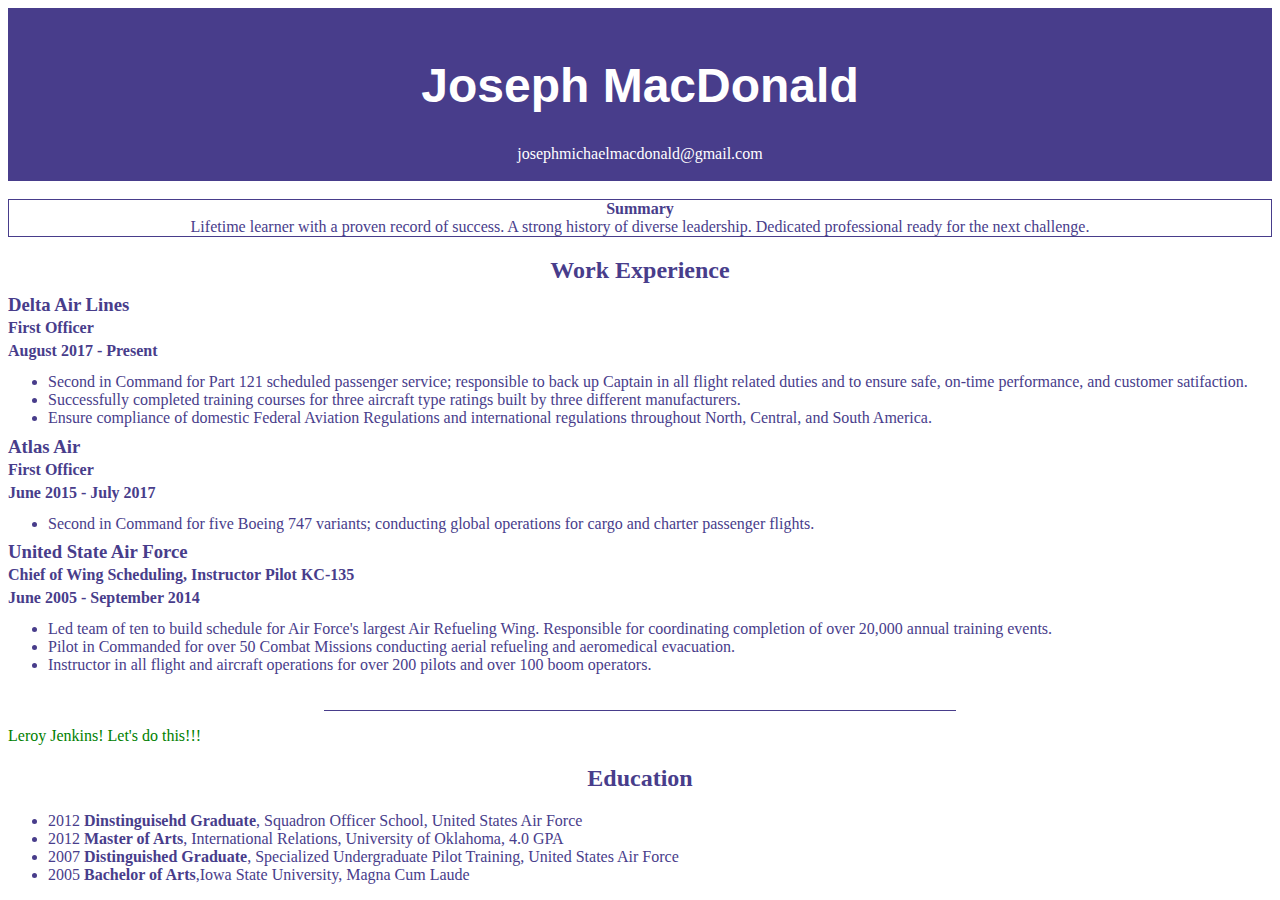
==== index.html @ 9c360202 "rearranged air force education" ====
<!DOCTYPE HTML>
<html>
  <head>
    <title>MacDonald Prime Resume</title>
    <link rel="stylesheet" href="style.css"/> 
  </head>
  
  <body>
    <header>
      <br>
      <h1 class="name">Joseph MacDonald</h1>
      <div class="email"><a href="mailto:josephmichaelmacdonald@gmail.com" target="_blank">josephmichaelmacdonald@gmail.com</a></div>  
      <br>
    </header>
    <br>
    
    <div class="aboutMe"><b>Summary</b><br>Lifetime learner with a proven record of success. A strong history of diverse leadership. Dedicated professional ready for the next challenge.</div>
    
    
    <div class="work">
      <h2>Work Experience</h2>  
      <div class="deltaDetails">
        <h3>Delta Air Lines</h3>
        <h4>First Officer</h4>
        <h4>August 2017 - Present</h4>
      </div>
      <ul>
        <li>Second in Command for Part 121 scheduled passenger service; responsible to back up Captain in all flight related duties and to ensure safe, on-time performance, and customer satifaction.</li>
        <li>Successfully completed training courses for three aircraft type ratings built by three different manufacturers.</li>
        <li>Ensure compliance of domestic Federal Aviation Regulations and international regulations throughout North, Central, and South America.</li>
      </ul>
      <div class="atlasDetails">
        <h3>Atlas Air</h3>
        <h4>First Officer</h4>
        <h4>June 2015 - July 2017</h4>
      </div>
      <ul>
        <li>Second in Command for five Boeing 747 variants; conducting global operations for cargo and charter passenger flights.</li>
      </ul>
      <div class="airforceDetails">
        <h3>United State Air Force</h3>
        <h4>Chief of Wing Scheduling, Instructor Pilot KC-135</h4>
        <h4>June 2005 - September 2014</h4>
      </div>
      <ul>
        <li>Led team of ten to build schedule for Air Force's largest Air Refueling Wing. Responsible for coordinating completion of over 20,000 annual training events.</li>
        <li>Pilot in Commanded for over 50 Combat Missions conducting aerial refueling and aeromedical evacuation.</li>
        <li>Instructor in all flight and aircraft operations for over 200 pilots and over 100 boom operators.</li>
      </ul>
    </div>
    
    <p>Leroy Jenkins! Let's do this!!!</p>
    
    <div class="education">
      <h2>Education</h2>
      <ul>
        <li>2012 <b>Dinstinguisehd Graduate</b>, Squadron Officer School, United States Air Force</li>
        <li>2012 <b>Master of Arts</b>, International Relations, University of Oklahoma, 4.0 GPA</li>
        <li>2007 <b>Distinguished Graduate</b>, Specialized Undergraduate Pilot Training, United States Air Force</li>
        <li>2005 <b>Bachelor of Arts</b>,Iowa State University, Magna Cum Laude</li>
      </ul>
    </div>
  </body>
</html>
---- style.css ----
a:link {
  color: white;
  background-color: transparent;
  text-decoration: none;
}

  a:visited {
  color: CornSilk;
  background-color: transparent;
  text-decoration: none;
  }

  a:hover {
  color: red;
  background-color: transparent;
  text-decoration: underline;
  }

  a:active {
  color: yellow;
  background-color: transparent;
  text-decoration: underline;
  }
  
header {
  background-color: DarkSlateBlue;
  color: white;
}

.name {
  font-family: "Comic Sans MS", sans-serif;
  text-align: center;
  font-size: 3em;
}

.email {
  text-align: center;
}

body {
  color: DarkSlateBlue;
}

.aboutMe {
  border: 1px solid DarkSlateBlue;
  text-align: center;
}

.deltaDetails {
  line-height: 0.1;
}

.atlasDetails {
  line-height: 0.1;
}

.airforceDetails {
  line-height: 0.1;
}

.work > h2 {
  text-align: center;
}

.work:after {
  content: "";
  display: block;
  margin: 0 auto;
  width: 50%;
  padding-top: 20px;
  border-bottom: 1px solid DarkSlateBlue;
}

.education > h2 {
  text-align: center;
}

p {
  color: green;
}
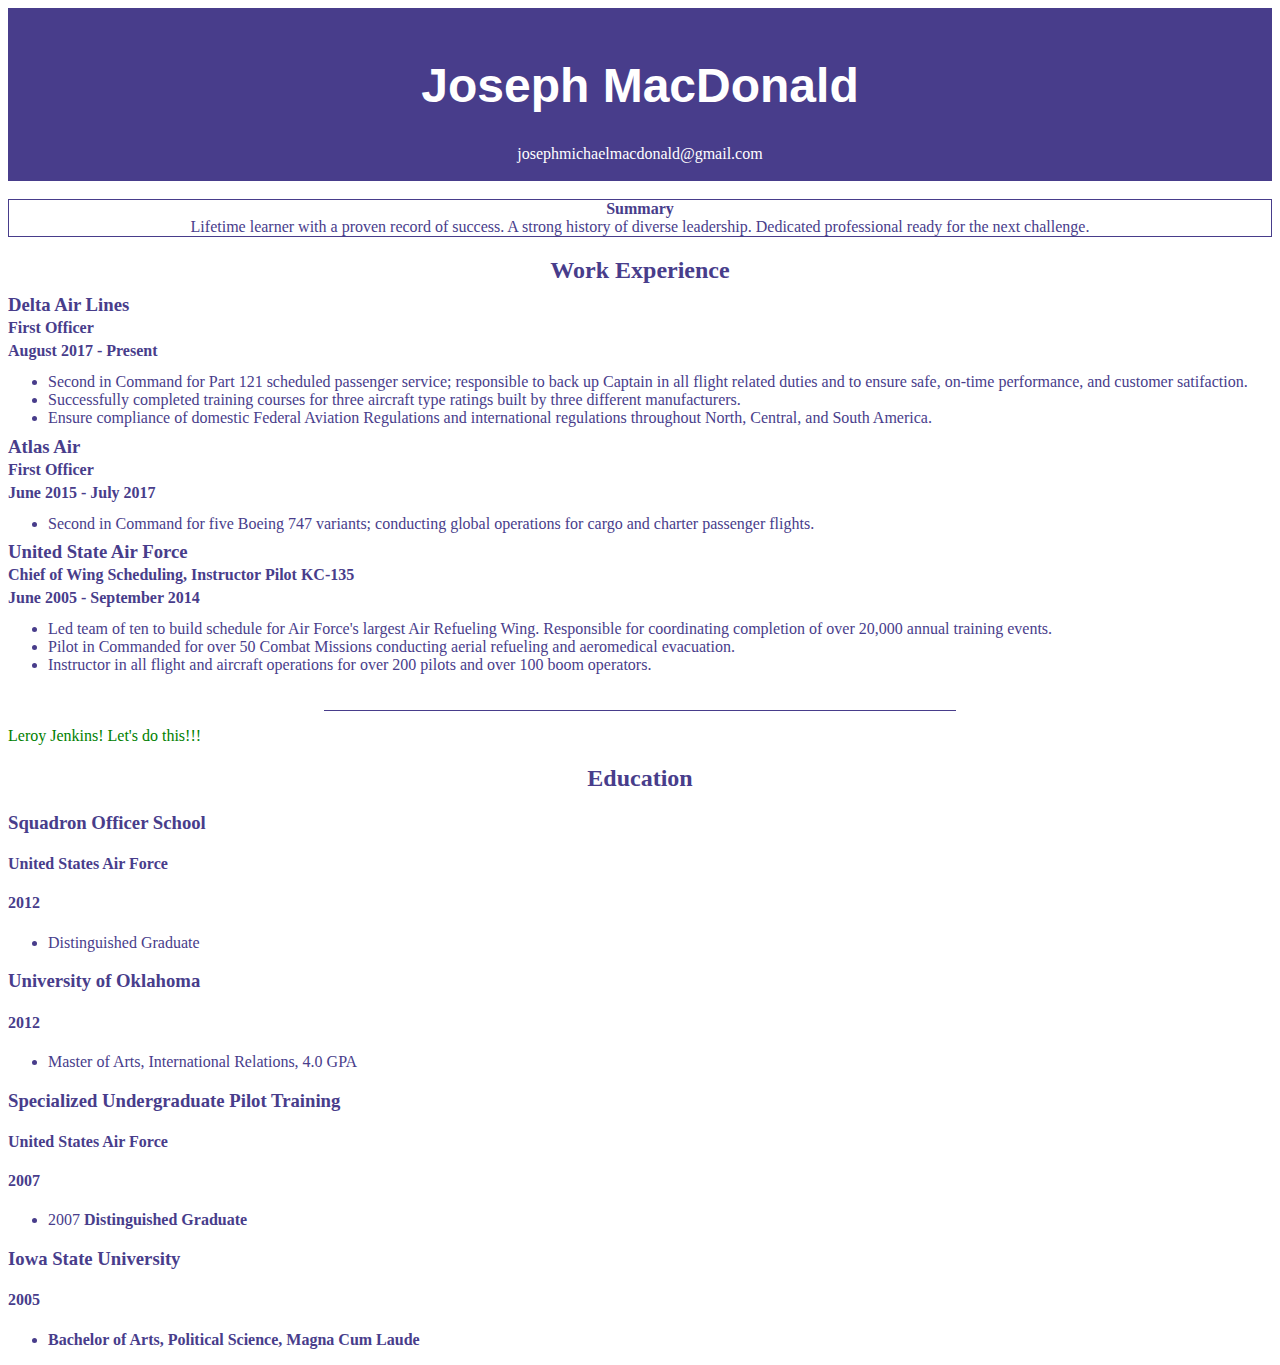
==== commit 709d5e07: "changed education to divs" ====
--- a/index.html
+++ b/index.html
@@ -53,11 +53,38 @@
     
     <div class="education">
       <h2>Education</h2>
+      <div class="sos">
+        <h3>Squadron Officer School</h3>
+        <h4>United States Air Force</h4>
+        <h4>2012</h4>
+      </div>
       <ul>
-        <li>2012 <b>Dinstinguisehd Graduate</b>, Squadron Officer School, United States Air Force</li>
-        <li>2012 <b>Master of Arts</b>, International Relations, University of Oklahoma, 4.0 GPA</li>
-        <li>2007 <b>Distinguished Graduate</b>, Specialized Undergraduate Pilot Training, United States Air Force</li>
-        <li>2005 <b>Bachelor of Arts</b>,Iowa State University, Magna Cum Laude</li>
+        <li>Distinguished Graduate</li>
+      </ul>
+      
+      <div class="ou">
+        <h3>University of Oklahoma</h3>
+        <h4>2012</h4>
+      </div>
+      <ul>
+        <li>Master of Arts, International Relations, 4.0 GPA</li>
+      </ul>
+      
+      <div class="upt">
+        <h3>Specialized Undergraduate Pilot Training</h3>
+        <h4>United States Air Force</h4>
+        <h4>2007</h4>
+      </div>
+      <ul>
+        <li>2007 <b>Distinguished Graduate</li>
+      </ul>
+      
+      <div class="isu">
+        <h3>Iowa State University</h3>
+        <h4>2005</h4>
+      </div>
+      <ul>
+        <li>Bachelor of Arts, Political Science, Magna Cum Laude</li>
       </ul>
     </div>
   </body>
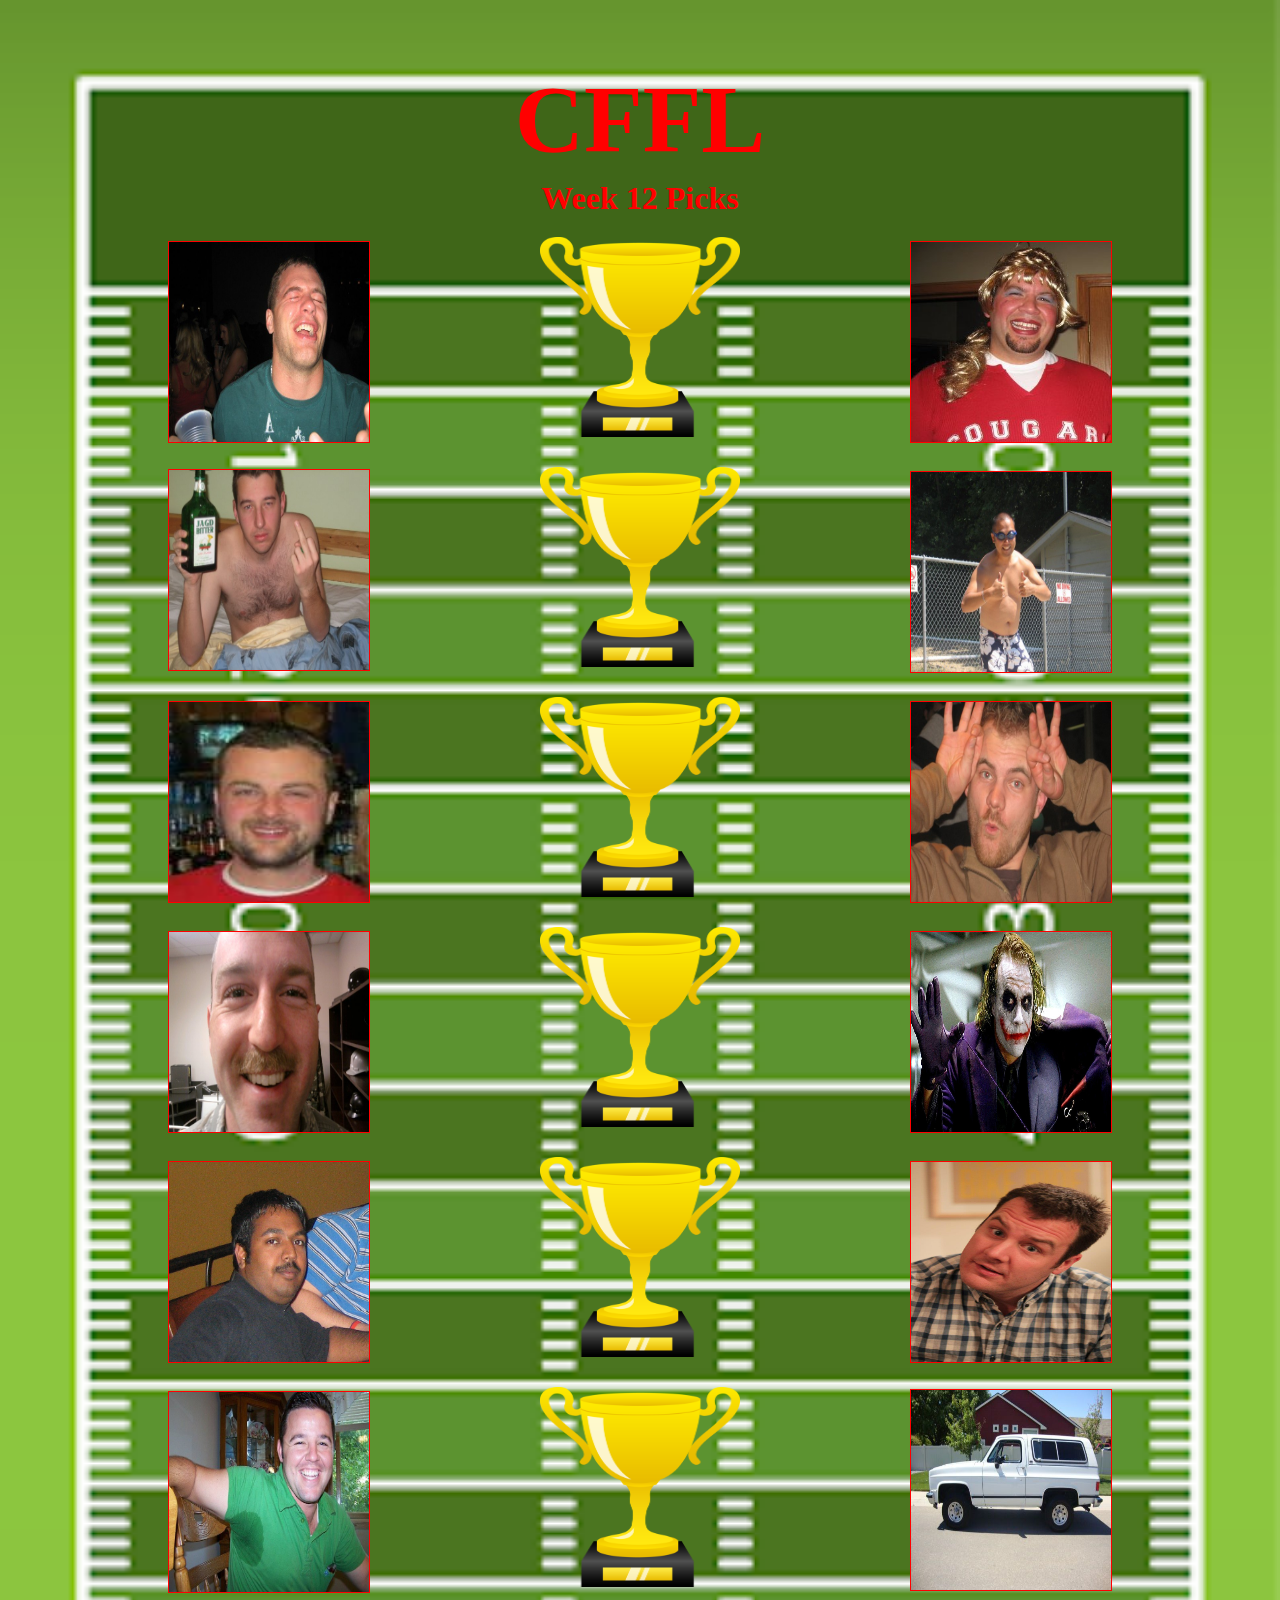
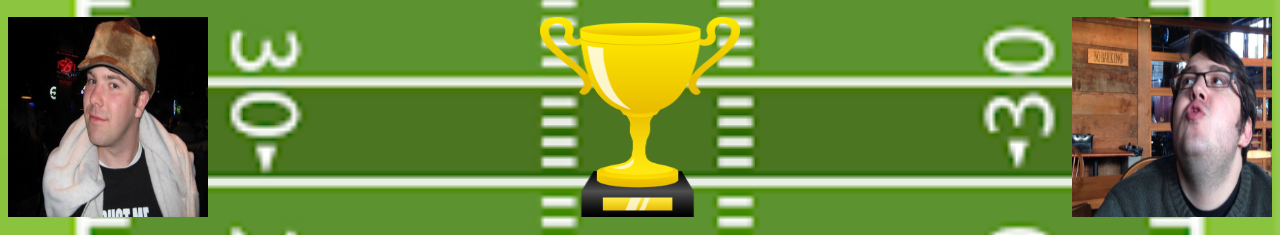
==== commit 121bb13a: "Add files via upload" ====
--- a/index.html
+++ b/index.html
@@ -1,91 +1,92 @@
-<!DOCTYPE HTML>
+<!DOCTYPE html>
 <html>
-  <head>
-    <title>MacDonald Prime Resume</title>
-    <link rel="stylesheet" href="style.css"/> 
-  </head>
-  
-  <body>
-    <header>
-      <br>
-      <h1 class="name">Joseph MacDonald</h1>
-      <div class="email"><a href="mailto:josephmichaelmacdonald@gmail.com" target="_blank">josephmichaelmacdonald@gmail.com</a></div>  
-      <br>
-    </header>
-    <br>
-    
-    <div class="aboutMe"><b>Summary</b><br>Lifetime learner with a proven record of success. A strong history of diverse leadership. Dedicated professional ready for the next challenge.</div>
-    
-    
-    <div class="work">
-      <h2>Work Experience</h2>  
-      <div class="deltaDetails">
-        <h3>Delta Air Lines</h3>
-        <h4>First Officer</h4>
-        <h4>August 2017 - Present</h4>
+<head>
+  <link rel="stylesheet" type="text/css" media="screen" href="style.css" />
+  <script src="animate.js"></script>
+  <title>
+    CFFL Week 12 Picks
+  </title>
+
+</head>
+<body>
+  <h1> CFFL </h1>
+  <h2> Week 12 Picks </h2>
+
+<!--  <div class="dropdown">
+  <button class="dropbtn"><img src="./images/joe.jpg" height=100 width=100/></button>
+  <div class="dropdown-content">
+    <img src="./images/jeff.jpg" height=50 width=50/>
+    <img src="./images/iliff.jpg" height=50 width=50/>
+    <img src="./images/chops.jpg" height=50 width=50/>
+  </div>
+</div>
+-->
+
+<!--<div class="custom-select">
+  <select>
+    <option value="0"><img src="./images/joe.jpg" height=100 width=100/></option>
+    <option value="1">Audi</option>
+    <option value="2">BMW</option>
+    <option value="3">Citroen</option>
+    <option value="4">Ford</option>
+    <option value="5">Honda</option>
+    <option value="6">Jaguar</option>
+    <option value="7">Land Rover</option>
+    <option value="8">Mercedes</option>
+    <option value="9">Mini</option>
+    <option value="10">Nissan</option>
+    <option value="11">Toyota</option>
+    <option value="12">Volvo</option>
+  </select>
+</div>
+-->
+
+<!--<select>
+  <option style="background-image:url(/images/joe.jpg);">male</option>
+  <option style="background-image:url(female.png);">female</option>
+  <option style="background-image:url(others.png);">others</option>
+</select>
+-->
+  <div class="grid-container">
+    <div class="grid-item" id="joe"><img src="./images/joe.jpg" height=100 width=100/></div>
+    <div class="trophy" id="trophy"><img src="./images/trophy.png" height=100 width=80/></div>
+    <div class="grid-item"><img src="./images/chief.jpg"/></div>
+    <div class="grid-item" id="jason">
+      <div class="dropdown">
+        <button class="dropbtn"><img src="./images/jason.jpg" height=100 width=100/></button>
+        <div class="dropdown-content">
+          <img src="./images/jason2.jpg" height=100 width=100/>
+          <img src="./images/jason3.jpg" height=100 width=100/>
+        </div>
       </div>
-      <ul>
-        <li>Second in Command for Part 121 scheduled passenger service; responsible to back up Captain in all flight related duties and to ensure safe, on-time performance, and customer satifaction.</li>
-        <li>Successfully completed training courses for three aircraft type ratings built by three different manufacturers.</li>
-        <li>Ensure compliance of domestic Federal Aviation Regulations and international regulations throughout North, Central, and South America.</li>
-      </ul>
-      <div class="atlasDetails">
-        <h3>Atlas Air</h3>
-        <h4>First Officer</h4>
-        <h4>June 2015 - July 2017</h4>
+    </div>
+    <div class="trophy" id="trophy2"><img src="./images/trophy.png" height=100 width=80 /></div>
+    <div class="grid-item" id="fran"><img src="./images/fran.jpg"/></div>
+    <div class="grid-item" id="lacroix"><img src="./images/lacroix.jpg"></div>
+    <div class="trophy" id="trophy"><img src="./images/trophy.png" height=100 width=80 onclick="DoAnimation();"/></div>
+    <div class="grid-item" id="nick"><img src="./images/nick.jpg" height=200 width=200 /></div>
+    <div class="grid-item"><img src="./images/craven.jpg"/></div>
+    <div class="trophy" id="trophy"><img src="./images/trophy.png" height=100 width=80/></div>
+    <div class="grid-item" id="karp"><img src="./images/karp.jpg"></div>
+    <div class="grid-item" id="iliff"><img src="./images/iliff.jpg"/></div>
+    <div class="trophy" id="trophy"><img src="./images/trophy.png" height=100 width=80/></div>
+    <div class="grid-item" id="ryan"><img src="./images/ryan.jpg"/></div>
+    <div class="grid-item"><img src="./images/andy2.jpg"/></div>
+    <div class="trophy" id="trophy"><img src="./images/trophy.png" height=100 width=80/></div>
+    <div class="grid-item" id="ghosty">
+      <div class="dropdown">
+        <button class="dropbtn"><img src="./images/jimmy.jpg" height=100 width=100/></button>
+        <div class="dropdown-content">
+          <img src="./images/hayes.jpg" height=100 width=100/>
+          <img src="./images/jeff.jpg" height=100 width=100/>
+          <img src="./images/ghosty.png" height=100 width=100/>
+        </div>
       </div>
-      <ul>
-        <li>Second in Command for five Boeing 747 variants; conducting global operations for cargo and charter passenger flights.</li>
-      </ul>
-      <div class="airforceDetails">
-        <h3>United State Air Force</h3>
-        <h4>Chief of Wing Scheduling, Instructor Pilot KC-135</h4>
-        <h4>June 2005 - September 2014</h4>
-      </div>
-      <ul>
-        <li>Led team of ten to build schedule for Air Force's largest Air Refueling Wing. Responsible for coordinating completion of over 20,000 annual training events.</li>
-        <li>Pilot in Commanded for over 50 Combat Missions conducting aerial refueling and aeromedical evacuation.</li>
-        <li>Instructor in all flight and aircraft operations for over 200 pilots and over 100 boom operators.</li>
-      </ul>
     </div>
-    
-    <p>Leroy Jenkins! Let's do this!!!</p>
-    
-    <div class="education">
-      <h2>Education</h2>
-      <div class="sos">
-        <h3>Squadron Officer School</h3>
-        <h4>United States Air Force</h4>
-        <h4>2012</h4>
-      </div>
-      <ul>
-        <li>Distinguished Graduate</li>
-      </ul>
-      
-      <div class="ou">
-        <h3>University of Oklahoma</h3>
-        <h4>2012</h4>
-      </div>
-      <ul>
-        <li>Master of Arts, International Relations, 4.0 GPA</li>
-      </ul>
-      
-      <div class="upt">
-        <h3>Specialized Undergraduate Pilot Training</h3>
-        <h4>United States Air Force</h4>
-        <h4>2007</h4>
-      </div>
-      <ul>
-        <li>2007 <b>Distinguished Graduate</li>
-      </ul>
-      
-      <div class="isu">
-        <h3>Iowa State University</h3>
-        <h4>2005</h4>
-      </div>
-      <ul>
-        <li>Bachelor of Arts, Political Science, Magna Cum Laude</li>
-      </ul>
-    </div>
-  </body>
+    <div class="owner1" id="munsch"><img src="./images/munsch.jpg" height=200 width=200/></div>
+    <div class="trophy" id="trophy"><img src="./images/trophy.png" height=100 width=80 onclick="DoAnimationL(); DoAnimationR();"/></div>
+    <div class="owner2" id="chops"><img src="./images/chops.jpg" height=200 width=200/></div>
+
+  </div>
+</body>
 </html>
--- a/style.css
+++ b/style.css
@@ -1,80 +1,162 @@
-a:link {
-  color: white;
-  background-color: transparent;
-  text-decoration: none;
+body {
+  background-image: url("./images/field2.png");
+  background-repeat: no-repeat;
+  background-size: 100%;
 }
 
-  a:visited {
-  color: CornSilk;
+h1 {
+  color: red;
+  font-size: 6em;
+  text-align: center;
+  margin-bottom: 0;
+}
+
+h2 {
+  color: red;
+  font-size: 2em;
+  text-align: center;
+  margin-top: 5px;
+  margin-bottom: 20px;
+}
+
+.grid-container {
+  display: grid;
+  grid-template-columns: 1fr 200px 1fr;
+  grid-template-rows: repeat(7, 210px);
+  row-gap: 20px;
+  column-gap: 10px;
+}
+
+.grid-item img {
+  height: 200px;
+  width: 200px;
+  border: 1px solid red;
+}
+
+.grid-item {
+  display: flex;
+  justify-content: center;
+  align-items: center;
+  border-bottom: 0px solid black;
+}
+
+.trophy, .trophy img {
+  height: 200px;
+  width: 200px;
+  border: none;
+}
+
+.dropbtn {
   background-color: transparent;
+  color: white;
+  padding: 0px;
+  font-size: 16px;
+  border: none;
+}
+
+.dropdown {
+  position: relative;
+  display: inline-block;
+}
+
+.dropdown-content {
+  display: none;
+  position: absolute;
+  background-color: grey;
+  z-index: 1;
+}
+
+.dropdown-content img {
+  color: black;
+  padding: 5px;
   text-decoration: none;
+  display: block;
+  height: 100px;
+  width: 100px;
+}
+
+.dropdown-content a:hover {background-color: #ddd;}
+
+.dropdown:hover .dropdown-content {display: block;}
+
+.dropdown:hover .dropbtn {background-color: #3e8e41;}
+
+
+.dropdown:hover .dropdown-content {display: block;}
+
+#joe {
+  position: relative;
+  animation-name: attack;
+  animation-duration: 2s;
+  animation-delay: 1s;
+}
+
+@keyframes attack {
+  0%   {left:0px;}
+  50%  {left:50%;}
+  100% {left:0px;}
+}
+
+#fran {
+  transition: margin-right;
+  transition-duration: 2000ms;
+}
+
+#fran:hover {
+  margin-right: 100%;
+}
+
+
+.animate-r {
+  animation-name: slide-right;
+  animation-duration: 2s;
+  /* Preserve the effect of the animation at ending */
+  animation-fill-mode: forwards;
+}
+
+@keyframes slide-right {
+
+  from {
+    margin-left: 0px;
   }
 
-  a:hover {
-  color: red;
-  background-color: transparent;
-  text-decoration: underline;
+  50% {
+    margin-left: 100%;
   }
 
-  a:active {
-  color: yellow;
-  background-color: transparent;
-  text-decoration: underline;
+  to {
+    margin-left: 0px;
   }
-  
-header {
-  background-color: DarkSlateBlue;
-  color: white;
 }
 
-.name {
-  font-family: "Comic Sans MS", sans-serif;
-  text-align: center;
-  font-size: 3em;
+.animate-l {
+  animation-name: slide-left;
+  animation-duration: 2s;
+  /* Preserve the effect of the animation at ending */
+  animation-fill-mode: forwards;
 }
 
-.email {
-  text-align: center;
+@keyframes slide-left {
+
+  from {
+    margin-right: 0px;
+  }
+
+  50% {
+    margin-right: 100%;
+  }
+
+  to {
+    margin-right: 0px;
+  }
 }
 
-body {
-  color: DarkSlateBlue;
+.owner1 {
+  display: flex;
+  justify-content: flex-start;
 }
 
-.aboutMe {
-  border: 1px solid DarkSlateBlue;
-  text-align: center;
+#chops {
+  display: flex;
+  justify-content: flex-end;
 }
-
-.deltaDetails {
-  line-height: 0.1;
-}
-
-.atlasDetails {
-  line-height: 0.1;
-}
-
-.airforceDetails {
-  line-height: 0.1;
-}
-
-.work > h2 {
-  text-align: center;
-}
-
-.work:after {
-  content: "";
-  display: block;
-  margin: 0 auto;
-  width: 50%;
-  padding-top: 20px;
-  border-bottom: 1px solid DarkSlateBlue;
-}
-
-.education > h2 {
-  text-align: center;
-}
-
-p {
-  color: green;
-}
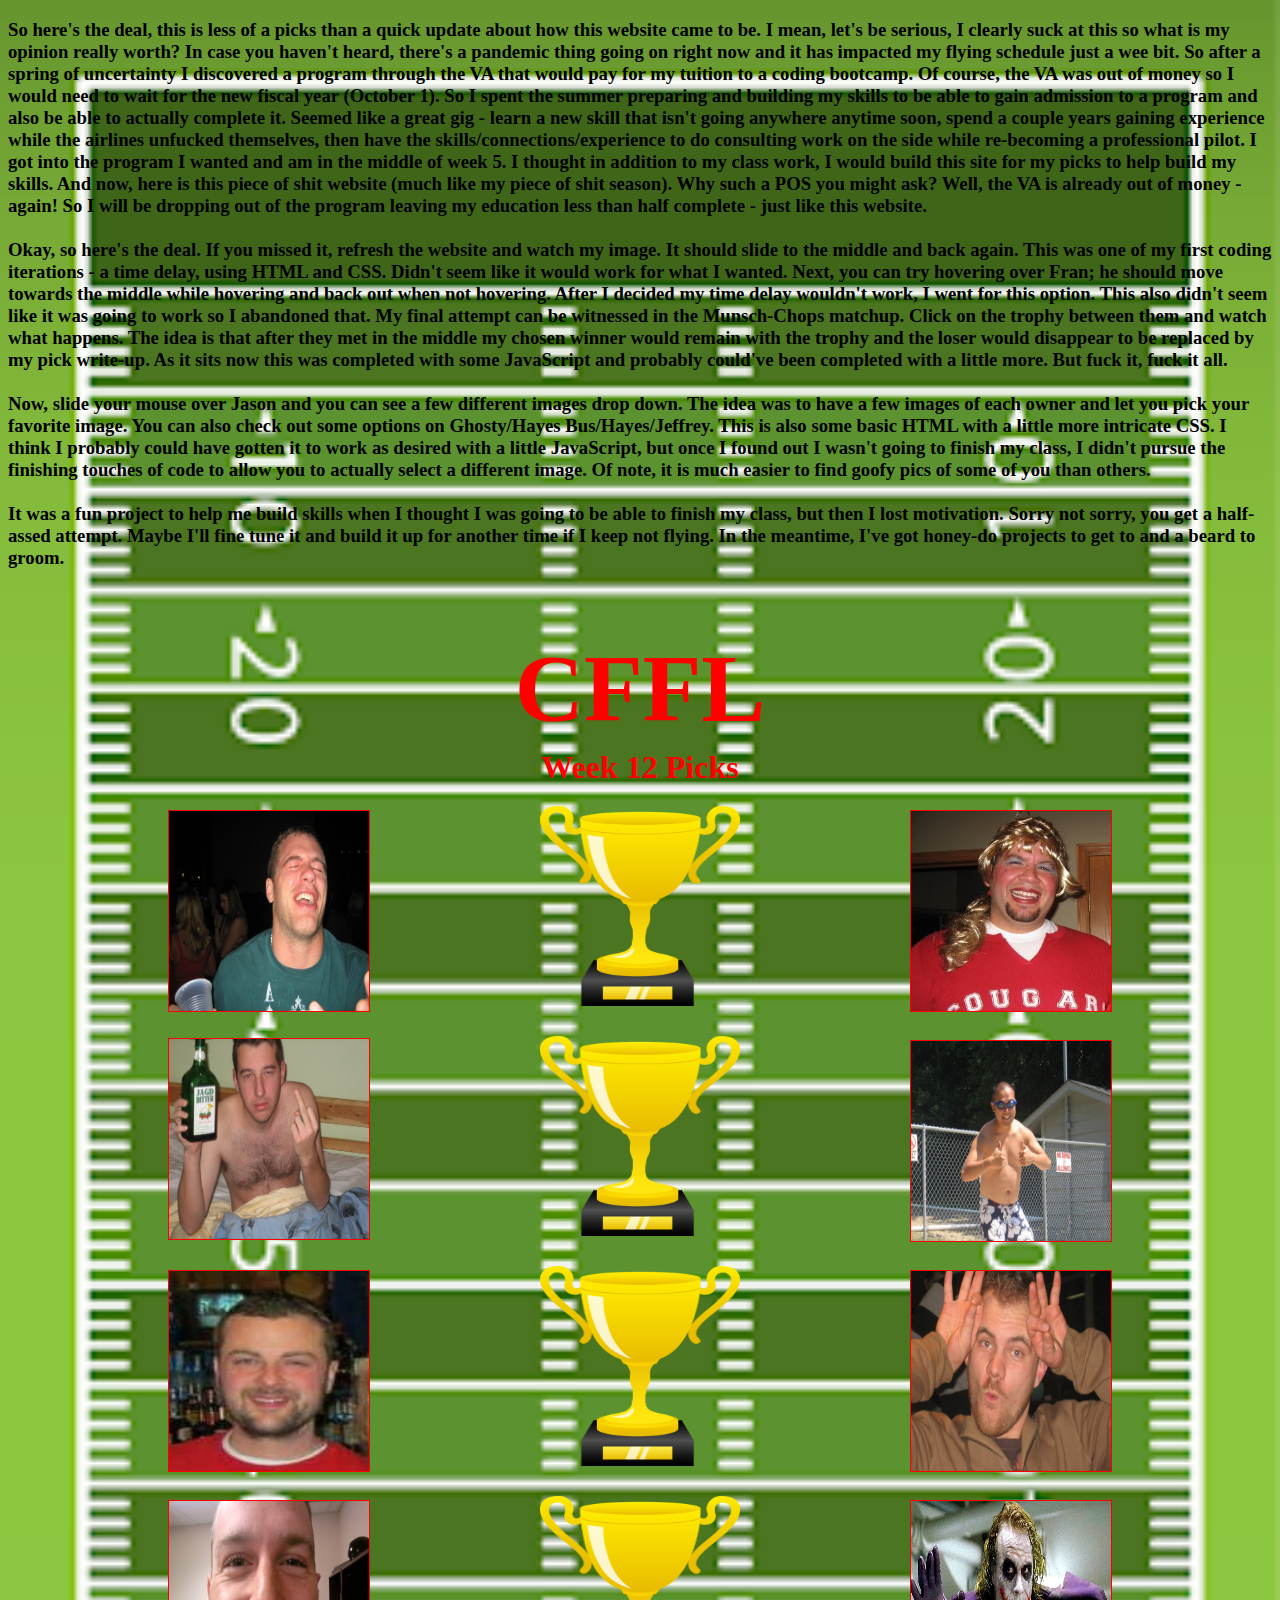
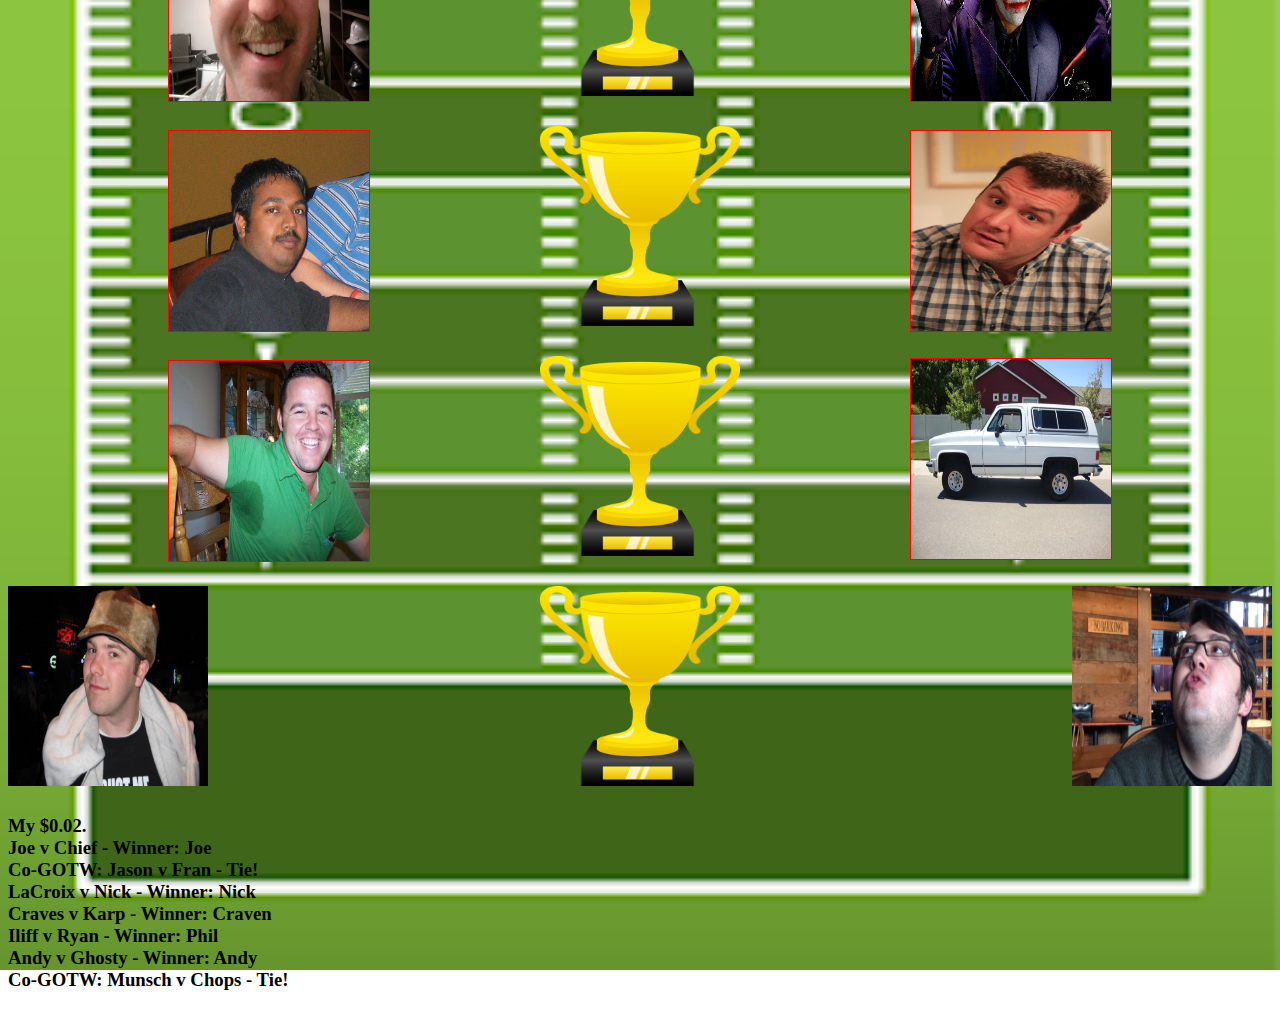
==== commit f27946dd: "Update index.html" ====
--- a/index.html
+++ b/index.html
@@ -9,6 +9,45 @@
 
 </head>
 <body>
+  <h3> So here's the deal, this is less of a picks than a quick update about how this website came to be.
+      I mean, let's be serious, I clearly suck at this so what is my opinion really worth? In case
+      you haven't heard, there's a pandemic thing going on right now and it has impacted my flying schedule
+      just a wee bit. So after a spring of uncertainty I discovered a program through the VA that would
+      pay for my tuition to a coding bootcamp. Of course, the VA was out of money so I would need to wait for
+      the new fiscal year (October 1). So I spent the summer preparing and building my skills to be able to
+      gain admission to a program and also be able to actually complete it. Seemed like a great gig - learn a
+      new skill that isn't going anywhere anytime soon, spend a couple years gaining experience while the
+      airlines unfucked themselves, then have the skills/connections/experience to do consulting work on the
+      side while re-becoming a professional pilot. I got into the program I wanted and am in the middle of week 5.
+      I thought in addition to my class work, I would build this site for my picks to help build my skills.
+      And now, here is this piece of shit website (much like my piece of shit season). Why such a POS you might ask?
+      Well, the VA is already out of money - again! So I will be dropping out of the program leaving my education less than
+      half complete - just like this website.
+      <br>
+      <br>
+      Okay, so here's the deal. If you missed it, refresh the website and watch my image. It should slide to the middle
+      and back again. This was one of my first coding iterations - a time delay, using HTML and CSS. Didn't seem like
+      it would work for what I wanted. Next, you can try hovering over Fran; he should move towards
+      the middle while hovering and back out when not hovering. After I decided my time delay wouldn't work, I went for this option.
+      This also didn't seem like it was going to work so I abandoned that. My final attempt can be witnessed in the Munsch-Chops
+      matchup. Click on the trophy between them and watch what happens. The idea is that after they met in the middle
+      my chosen winner would remain with the trophy and the loser would disappear to be replaced by my pick write-up. As it sits now
+      this was completed with some JavaScript and probably could've been completed with a little more. But fuck it, fuck it all.
+      <br>
+      <br>
+      Now, slide your mouse over Jason and you can see a few different images drop down.
+      The idea was to have a few images of each owner and let you pick your favorite image. You can also check out some
+      options on Ghosty/Hayes Bus/Hayes/Jeffrey. This is also some basic HTML with a little more intricate CSS. I think I
+      probably could have gotten it to work as desired with a little JavaScript, but once I found out I wasn't going to finish
+      my class, I didn't pursue the finishing touches of code to allow you to actually select a different image. Of note, it
+      is much easier to find goofy pics of some of you than others.
+      <br>
+      <br>
+      It was a fun project to help me build skills when I thought I was going to be able to finish my class, but then I lost motivation.
+      Sorry not sorry, you get a half-assed attempt. Maybe I'll fine tune it and build it up for another time if I keep not flying. In the
+      meantime, I've got honey-do projects to get to and a beard to groom.
+  </h3>
+  <div class="mainbody">
   <h1> CFFL </h1>
   <h2> Week 12 Picks </h2>
 
@@ -88,5 +127,22 @@
     <div class="owner2" id="chops"><img src="./images/chops.jpg" height=200 width=200/></div>
 
   </div>
+</div>
+<h3> My $0.02.
+  <br>
+  Joe v Chief - Winner: Joe
+  <br>
+  Co-GOTW: Jason v Fran - Tie!
+  <br>
+  LaCroix v Nick - Winner: Nick
+  <br>
+  Craves v Karp - Winner: Craven
+  <br>
+  Iliff v Ryan - Winner: Phil
+  <br>
+  Andy v Ghosty - Winner: Andy
+  <br>
+  Co-GOTW: Munsch v Chops - Tie!
+
 </body>
 </html>
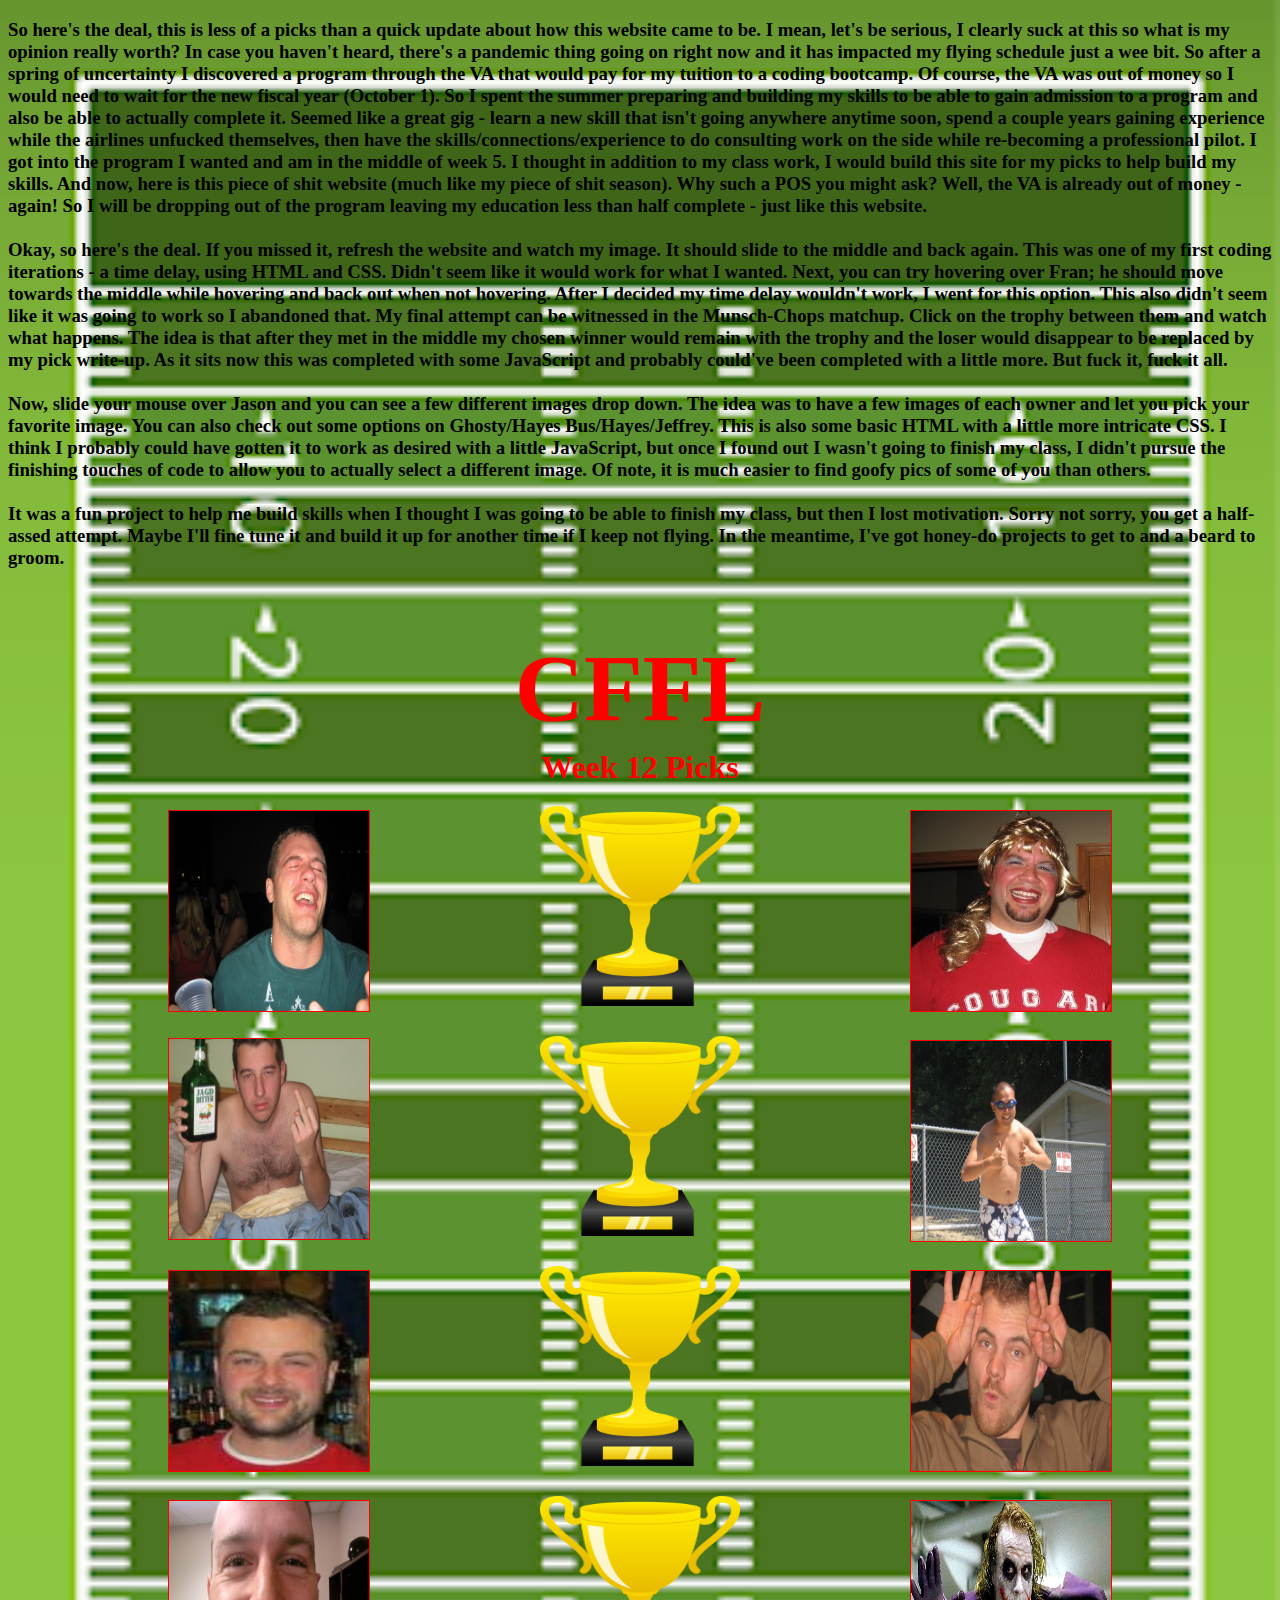
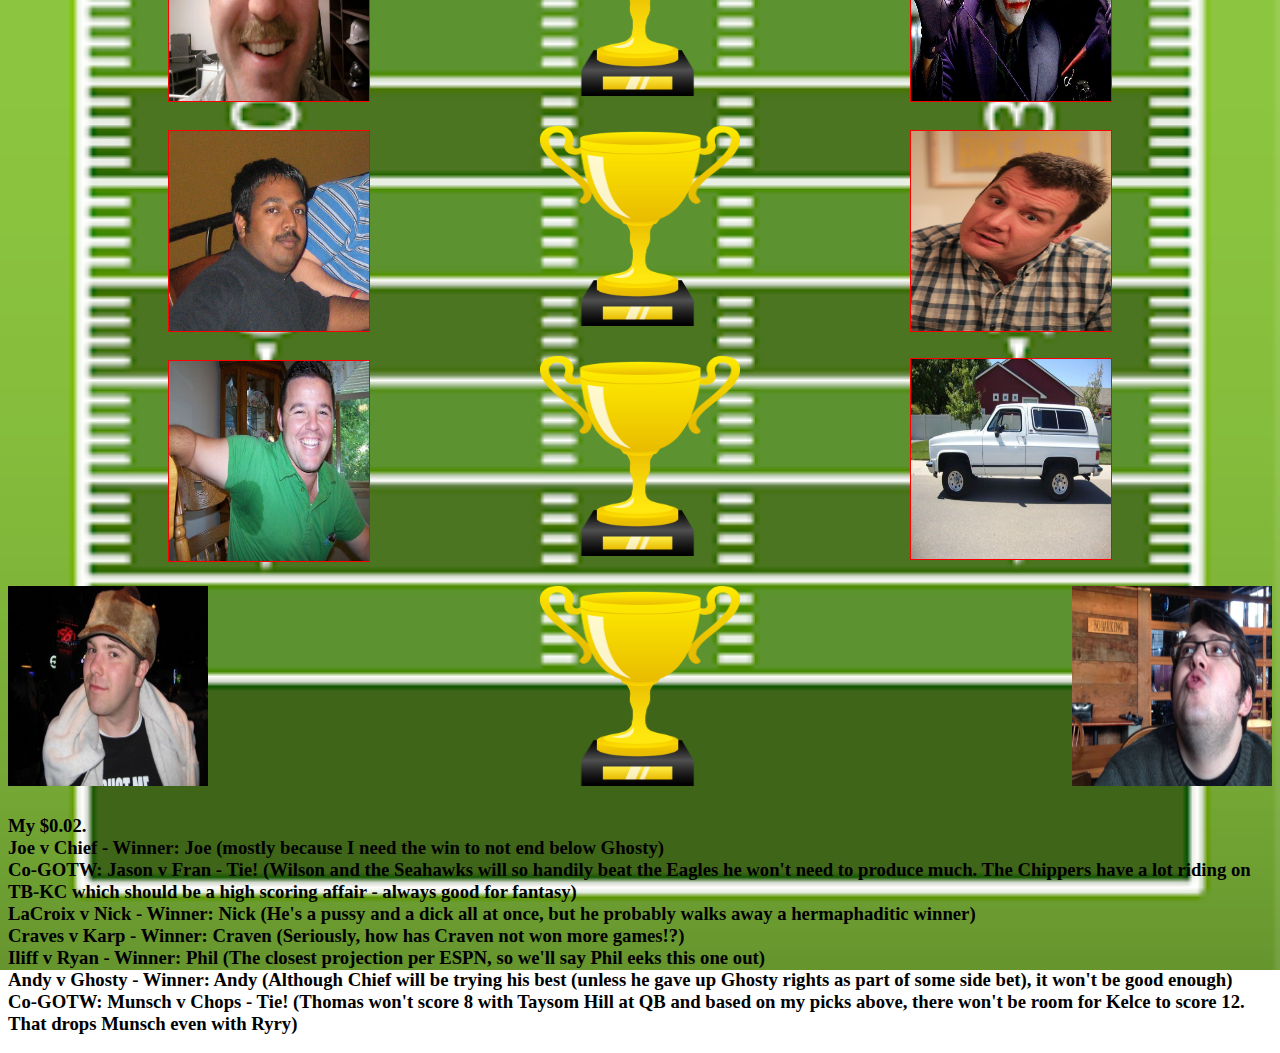
==== commit d1828ed4: "Update index.html" ====
--- a/index.html
+++ b/index.html
@@ -130,19 +130,19 @@
 </div>
 <h3> My $0.02.
   <br>
-  Joe v Chief - Winner: Joe
+  Joe v Chief - Winner: Joe (mostly because I need the win to not end below Ghosty)
   <br>
-  Co-GOTW: Jason v Fran - Tie!
+  Co-GOTW: Jason v Fran - Tie! (Wilson and the Seahawks will so handily beat the Eagles he won't need to produce much. The Chippers have a lot riding on TB-KC which should be a high scoring affair - always good for fantasy)
   <br>
-  LaCroix v Nick - Winner: Nick
+  LaCroix v Nick - Winner: Nick (He's a pussy and a dick all at once, but he probably walks away a hermaphaditic winner)
   <br>
-  Craves v Karp - Winner: Craven
+  Craves v Karp - Winner: Craven (Seriously, how has Craven not won more games!?)
   <br>
-  Iliff v Ryan - Winner: Phil
+  Iliff v Ryan - Winner: Phil (The closest projection per ESPN, so we'll say Phil eeks this one out)
   <br>
-  Andy v Ghosty - Winner: Andy
+  Andy v Ghosty - Winner: Andy (Although Chief will be trying his best (unless he gave up Ghosty rights as part of some side bet), it won't be good enough)
   <br>
-  Co-GOTW: Munsch v Chops - Tie!
+  Co-GOTW: Munsch v Chops - Tie! (Thomas won't score 8 with Taysom Hill at QB and based on my picks above, there won't be room for Kelce to score 12. That drops Munsch even with Ryry)
 
 </body>
 </html>
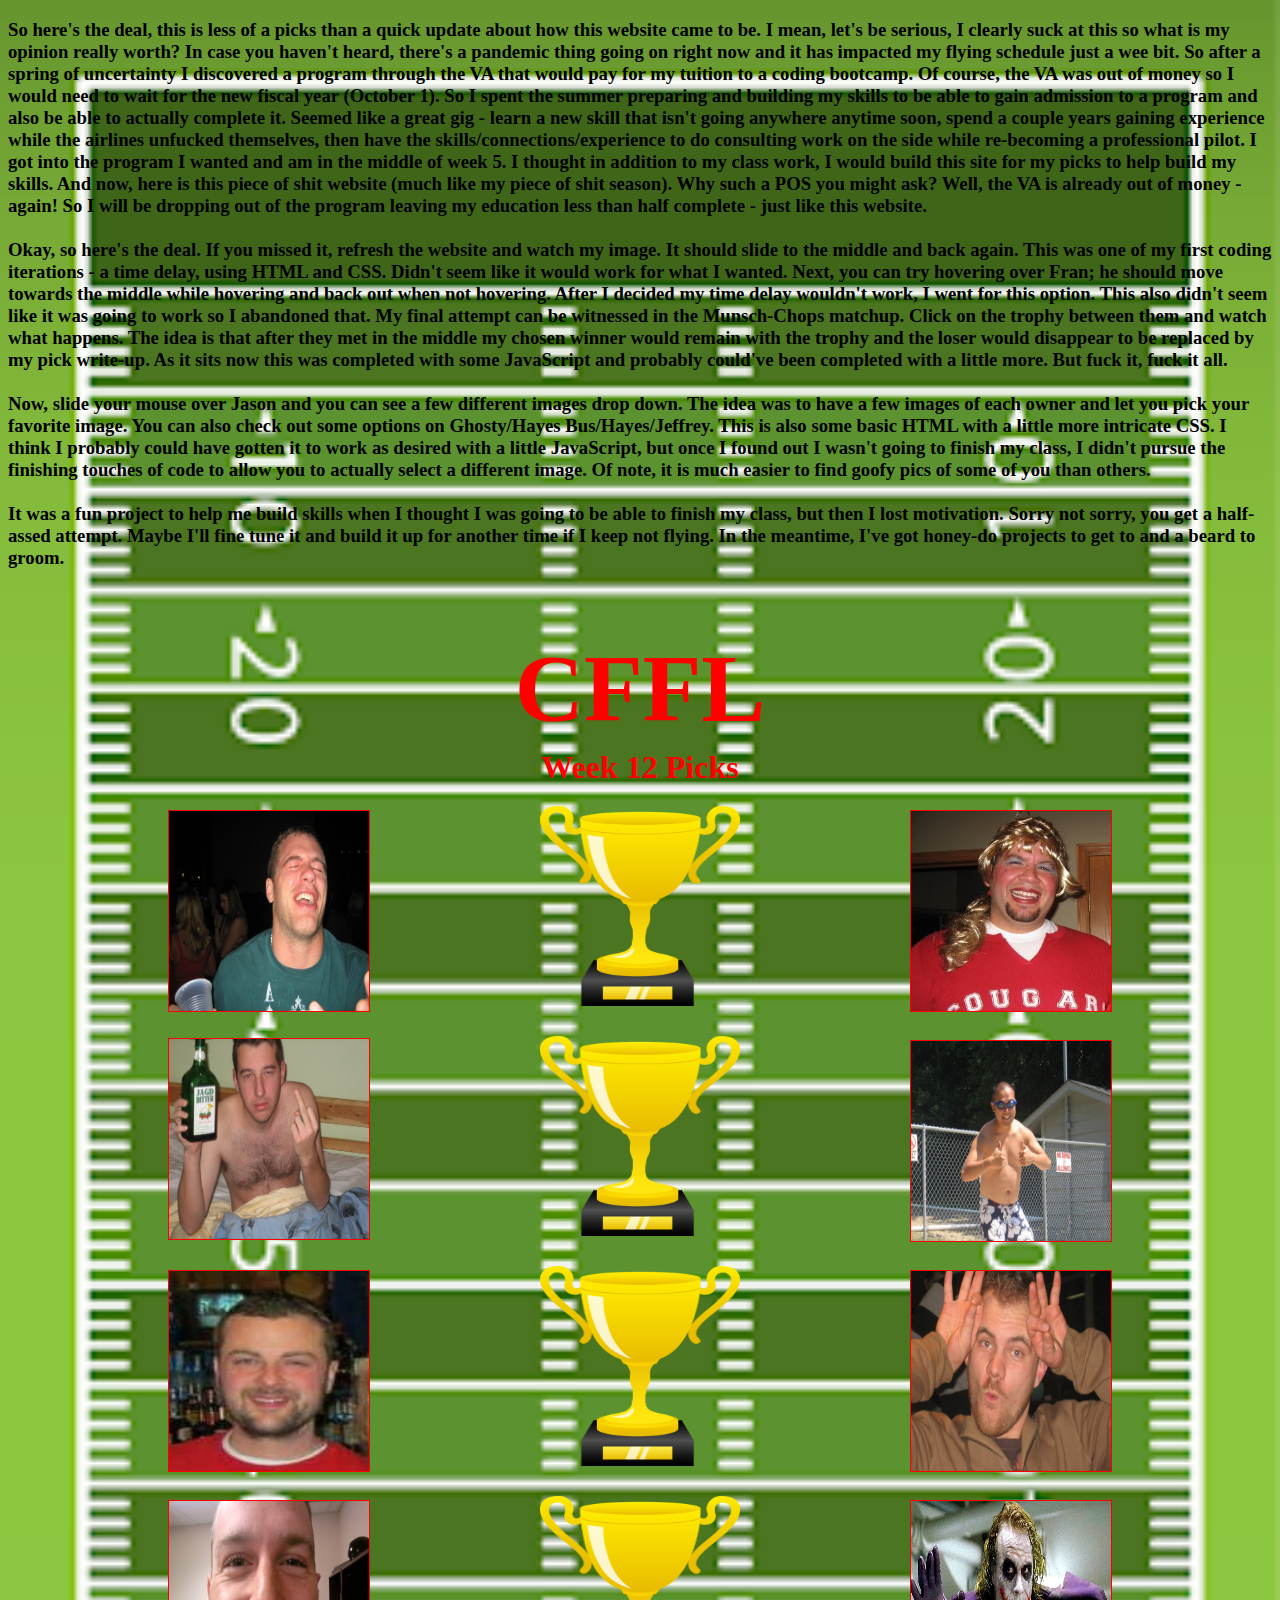
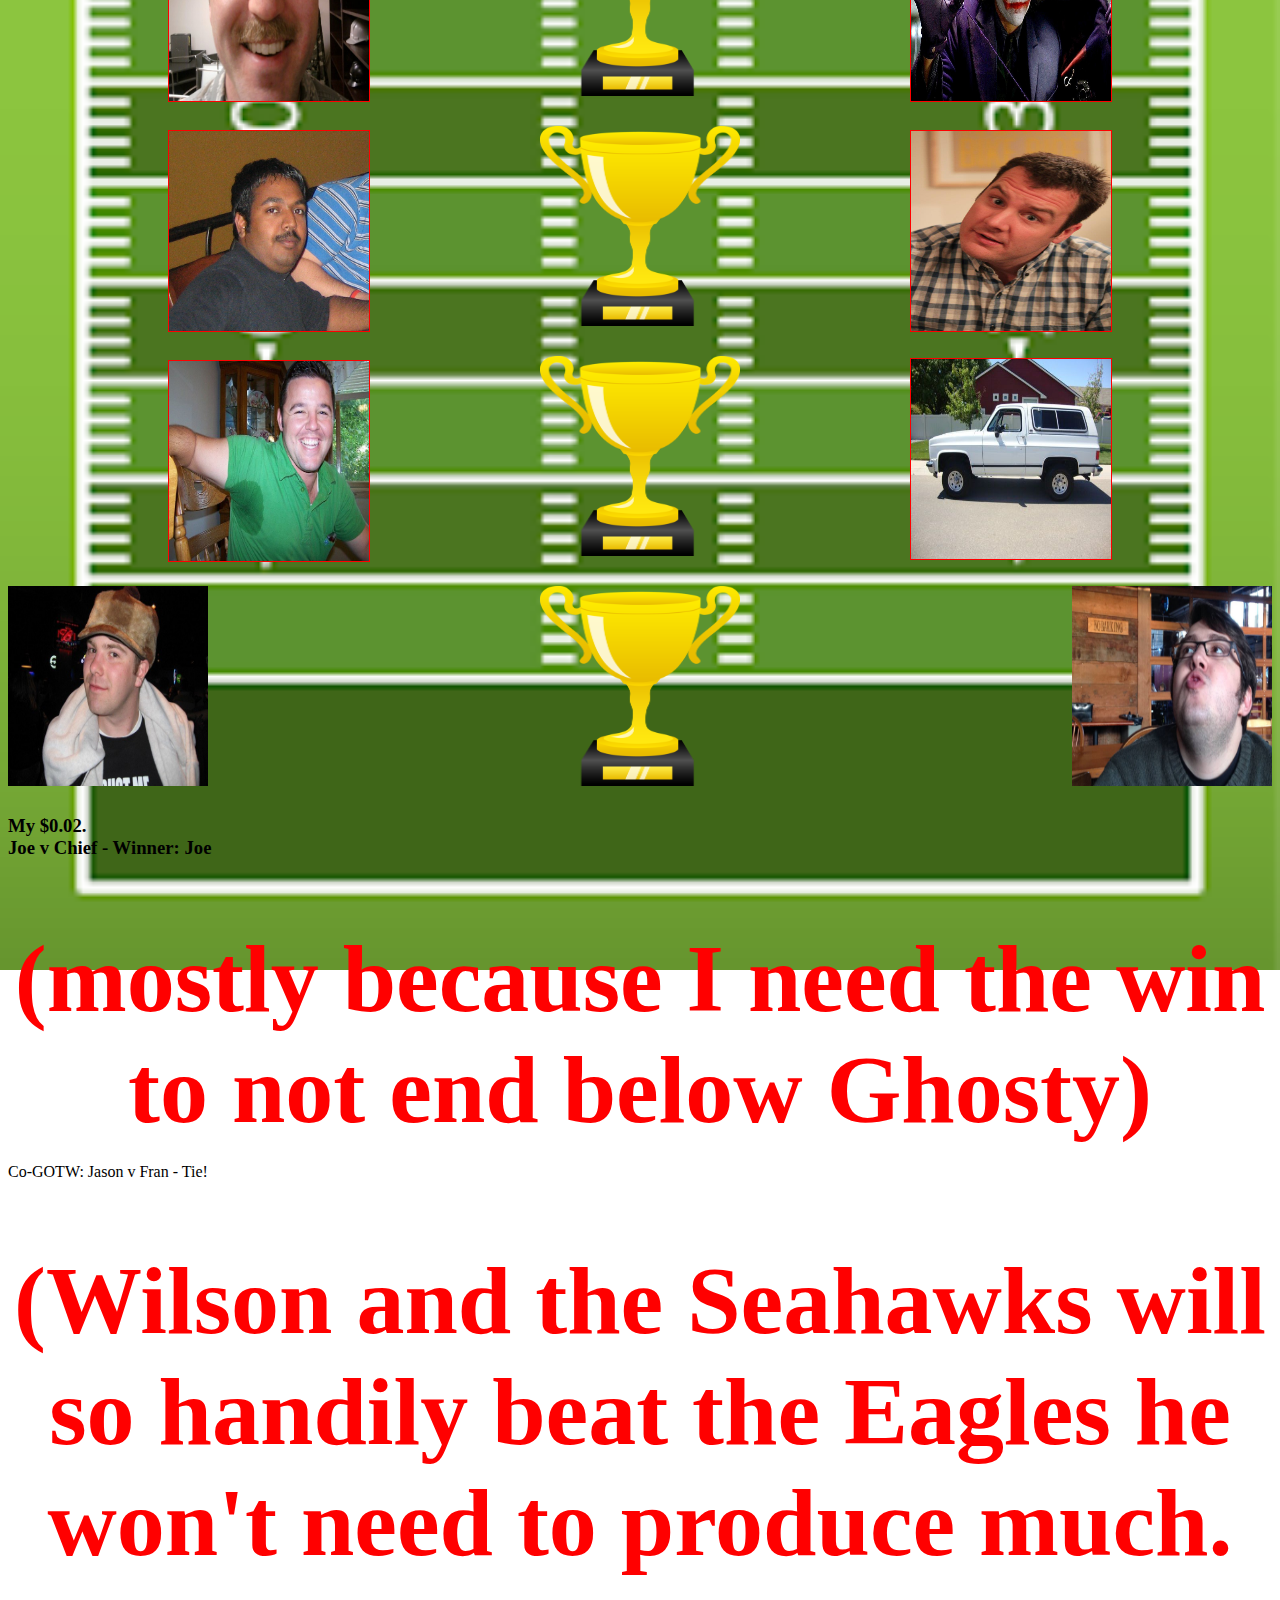
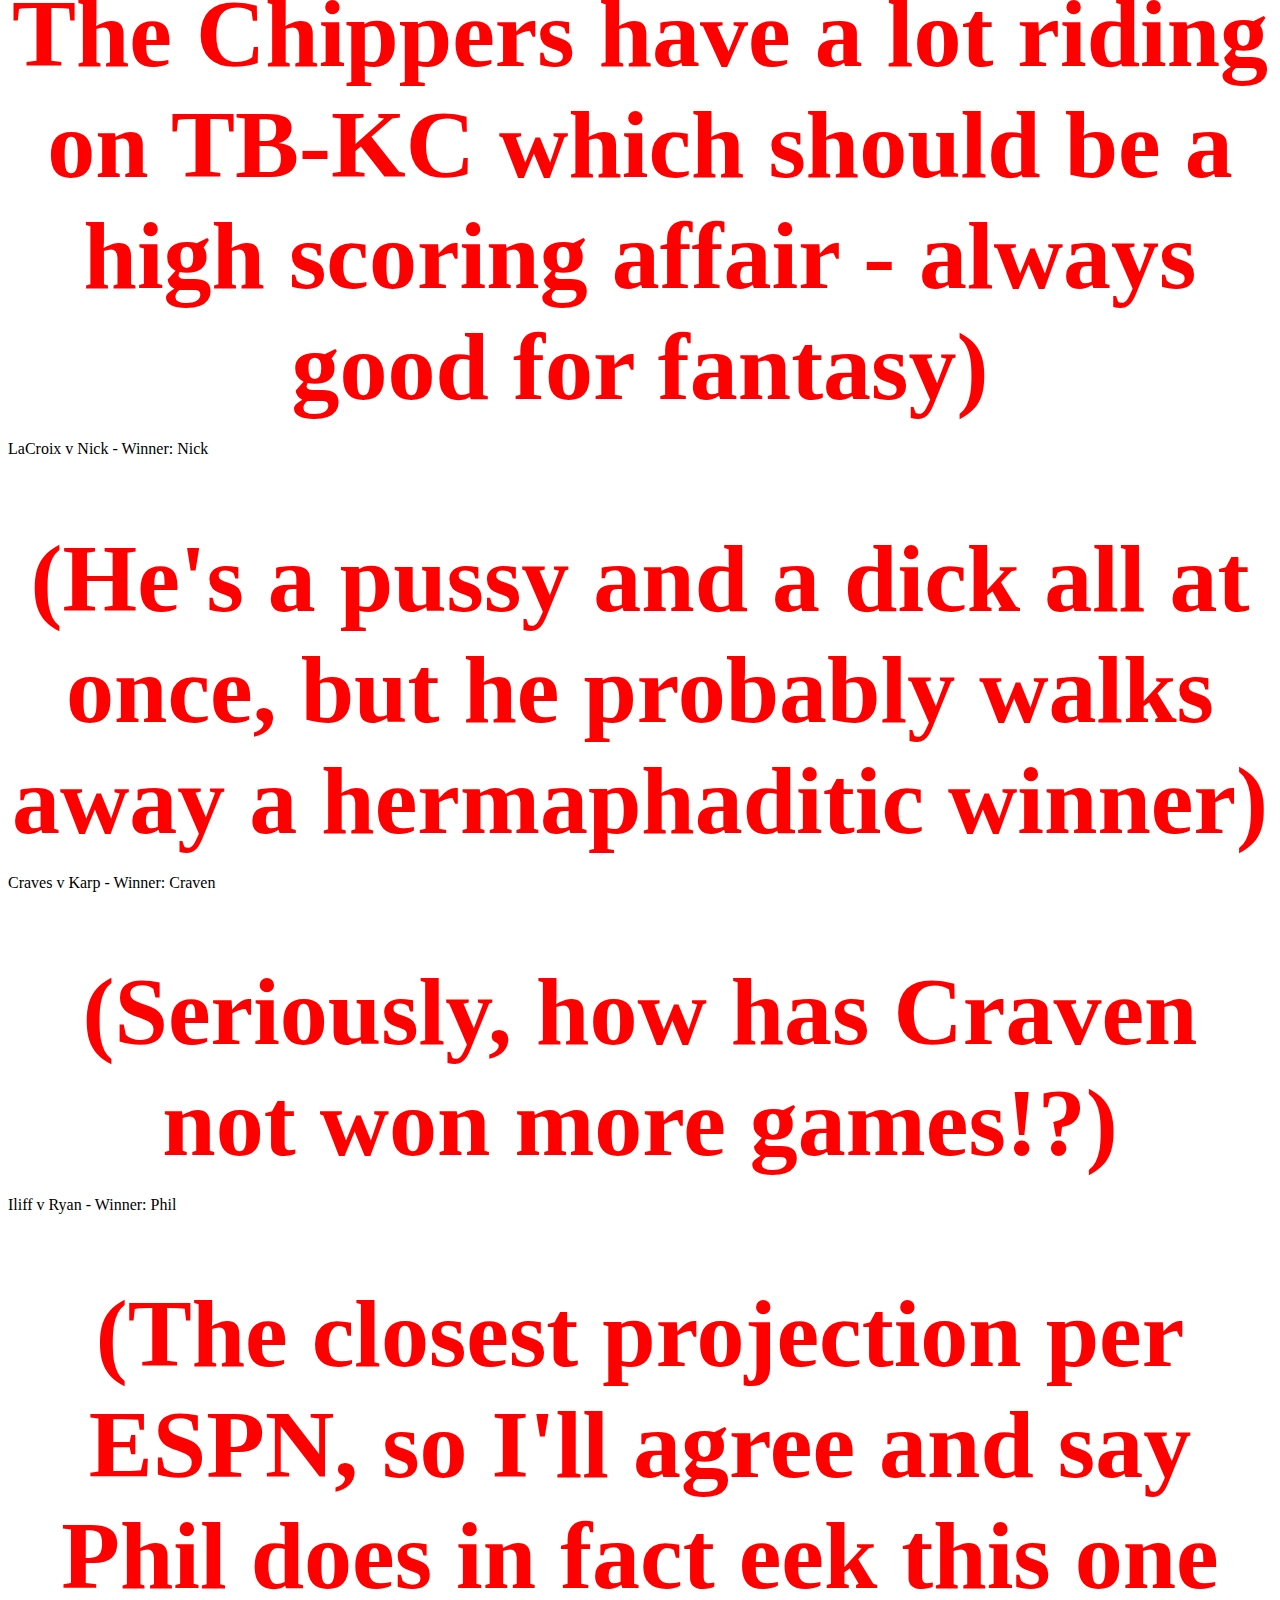
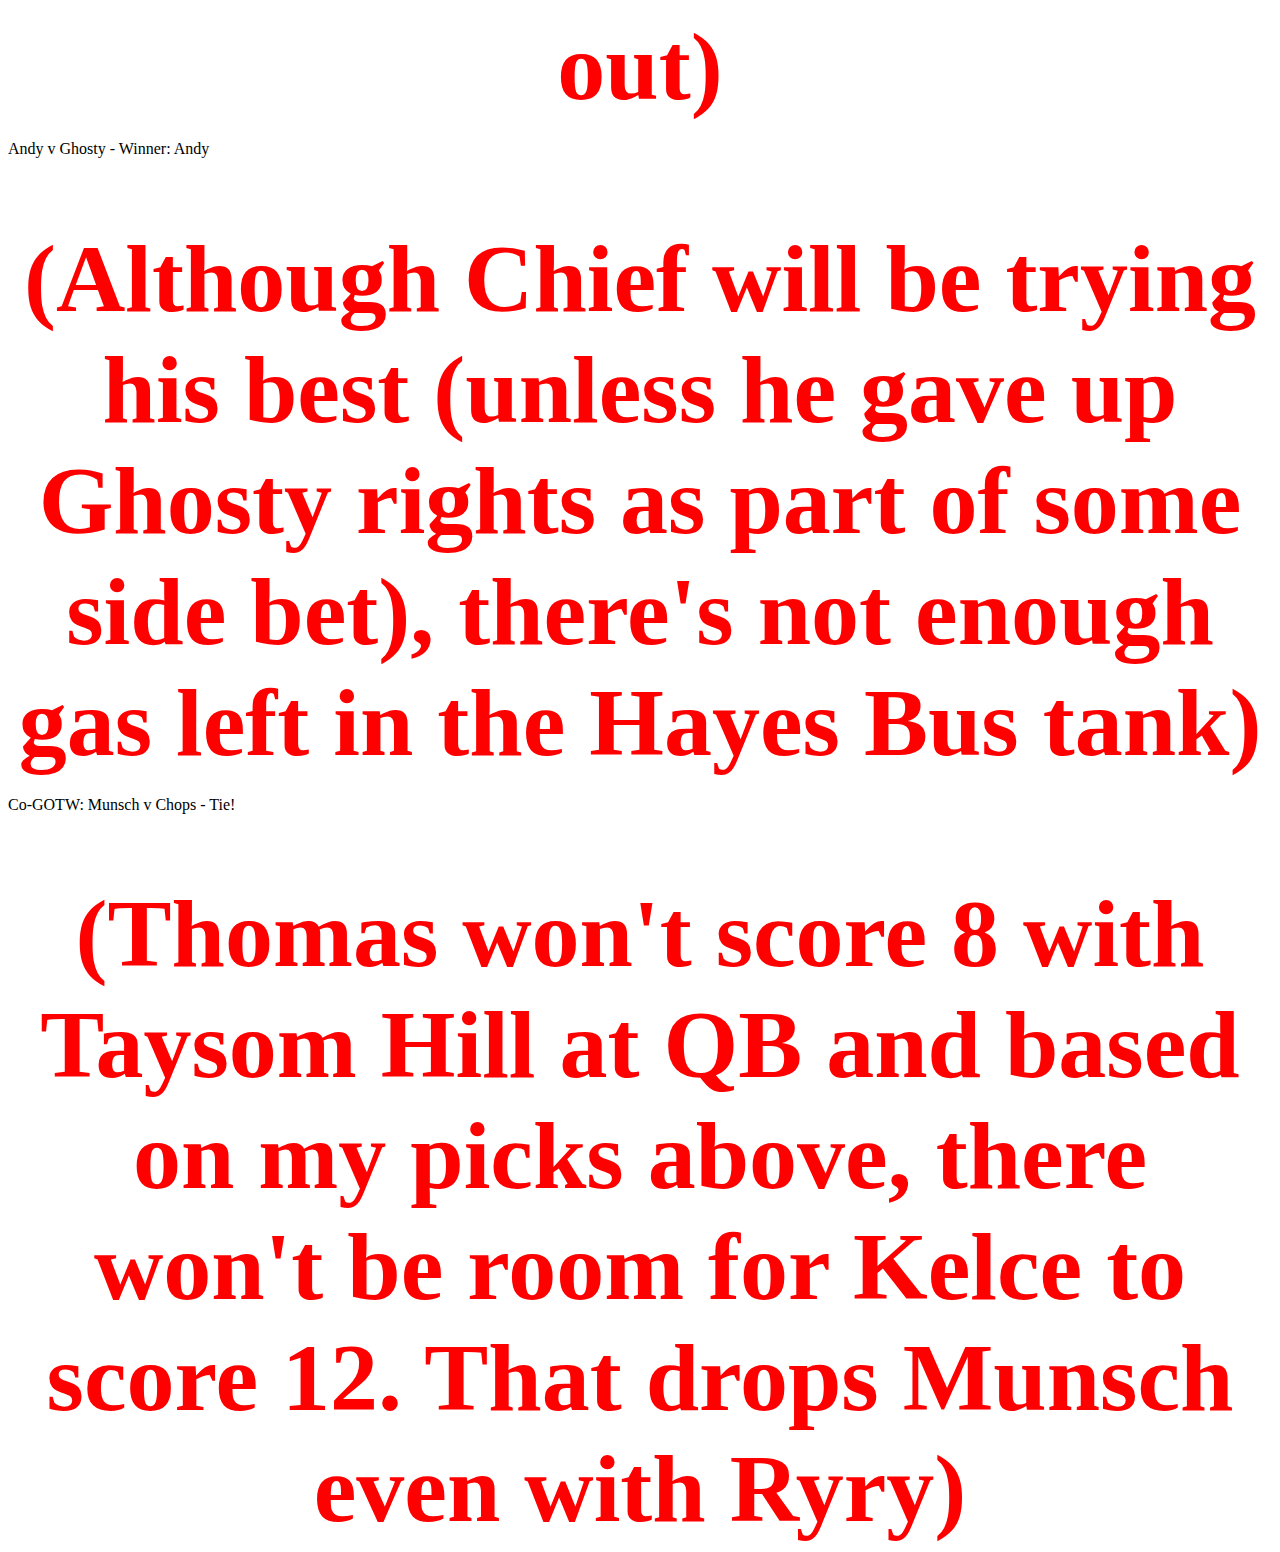
==== commit b1f39faf: "Update index.html" ====
--- a/index.html
+++ b/index.html
@@ -128,21 +128,21 @@
 
   </div>
 </div>
-<h3> My $0.02.
+  <h3> My $0.02.
   <br>
-  Joe v Chief - Winner: Joe (mostly because I need the win to not end below Ghosty)
+  Joe v Chief - Winner: Joe <h1>(mostly because I need the win to not end below Ghosty)</h1>
   <br>
-  Co-GOTW: Jason v Fran - Tie! (Wilson and the Seahawks will so handily beat the Eagles he won't need to produce much. The Chippers have a lot riding on TB-KC which should be a high scoring affair - always good for fantasy)
+  Co-GOTW: Jason v Fran - Tie! <h1>(Wilson and the Seahawks will so handily beat the Eagles he won't need to produce much. The Chippers have a lot riding on TB-KC which should be a high scoring affair - always good for fantasy)</h1>
   <br>
-  LaCroix v Nick - Winner: Nick (He's a pussy and a dick all at once, but he probably walks away a hermaphaditic winner)
+  LaCroix v Nick - Winner: Nick <h1>(He's a pussy and a dick all at once, but he probably walks away a hermaphaditic winner)</h1>
   <br>
-  Craves v Karp - Winner: Craven (Seriously, how has Craven not won more games!?)
+  Craves v Karp - Winner: Craven <h1> (Seriously, how has Craven not won more games!?)</h1>
   <br>
-  Iliff v Ryan - Winner: Phil (The closest projection per ESPN, so we'll say Phil eeks this one out)
+  Iliff v Ryan - Winner: Phil <h1>(The closest projection per ESPN, so I'll agree and say Phil does in fact eek this one out)</h1>
   <br>
-  Andy v Ghosty - Winner: Andy (Although Chief will be trying his best (unless he gave up Ghosty rights as part of some side bet), it won't be good enough)
+  Andy v Ghosty - Winner: Andy <h1>(Although Chief will be trying his best (unless he gave up Ghosty rights as part of some side bet), there's not enough gas left in the Hayes Bus tank)</h1>
   <br>
-  Co-GOTW: Munsch v Chops - Tie! (Thomas won't score 8 with Taysom Hill at QB and based on my picks above, there won't be room for Kelce to score 12. That drops Munsch even with Ryry)
-
+  Co-GOTW: Munsch v Chops - Tie! <h1>(Thomas won't score 8 with Taysom Hill at QB and based on my picks above, there won't be room for Kelce to score 12. That drops Munsch even with Ryry)</h1>
+  </h3>
 </body>
 </html>
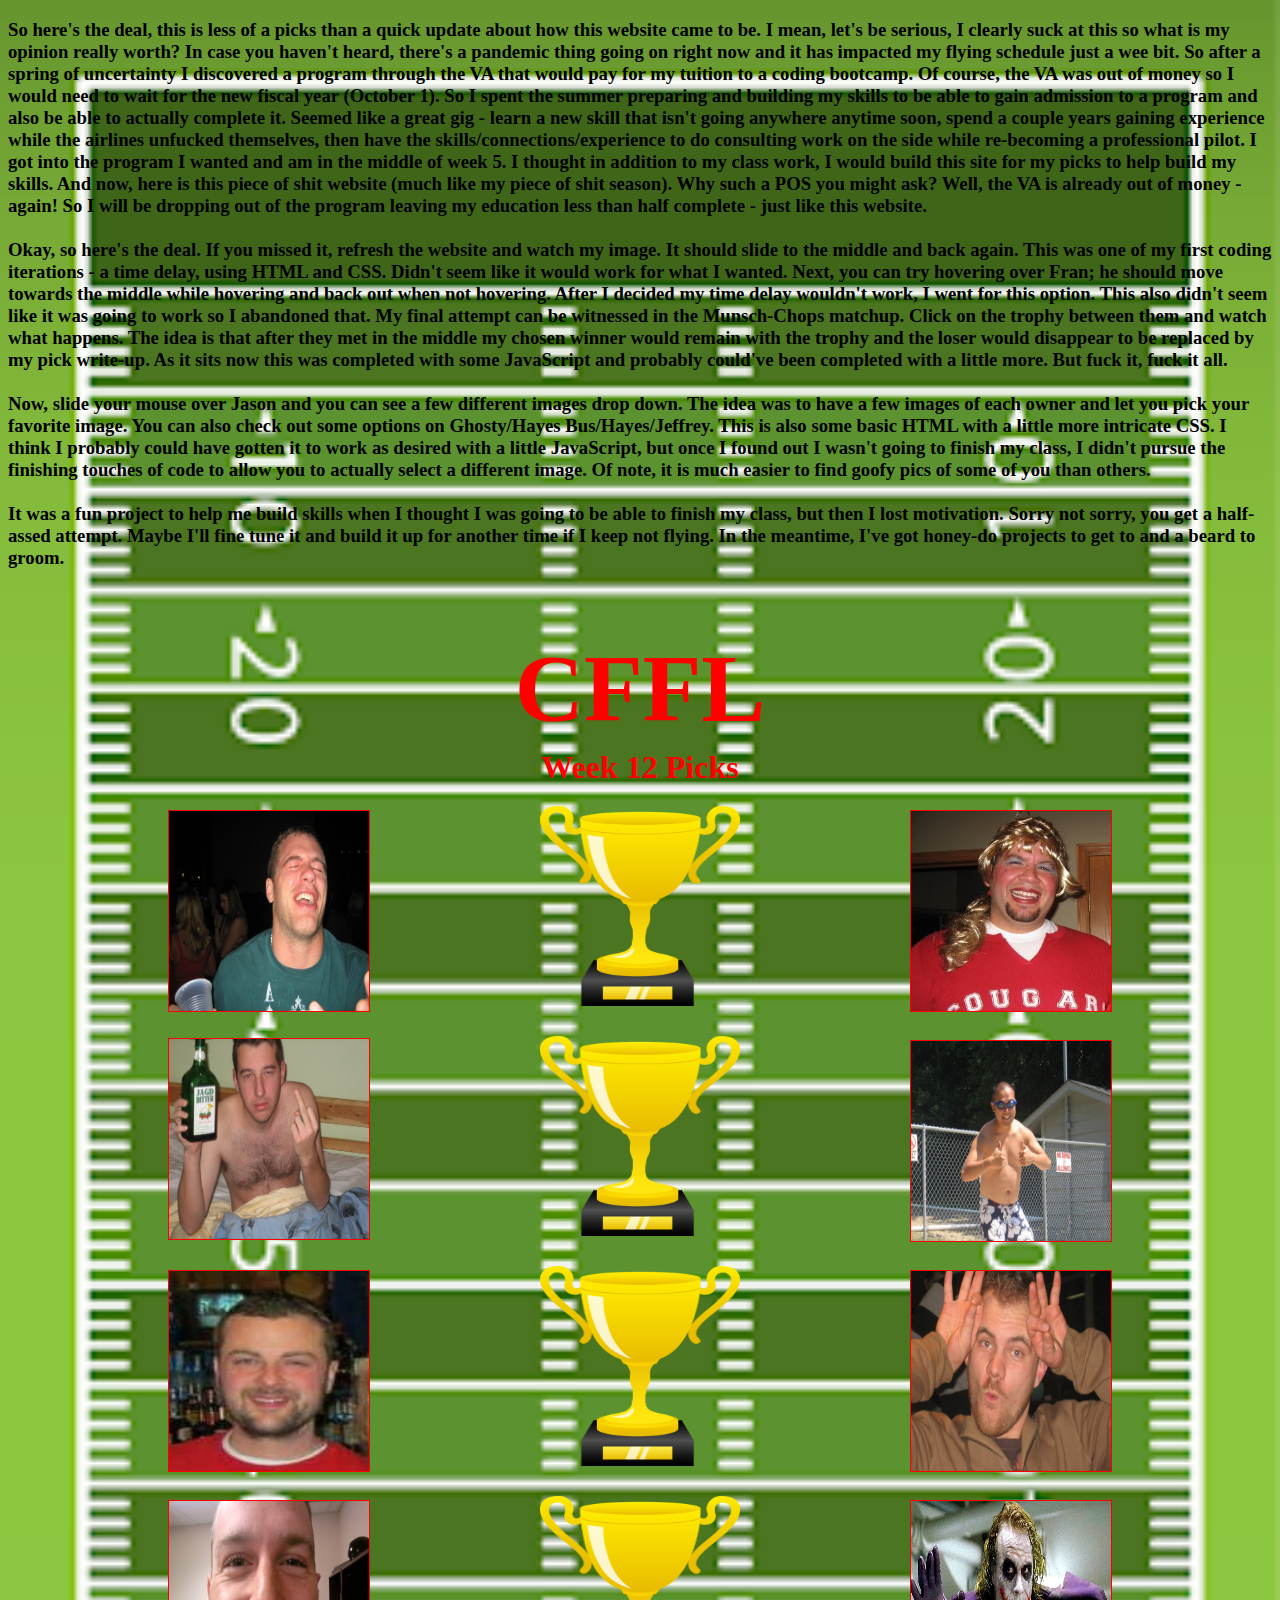
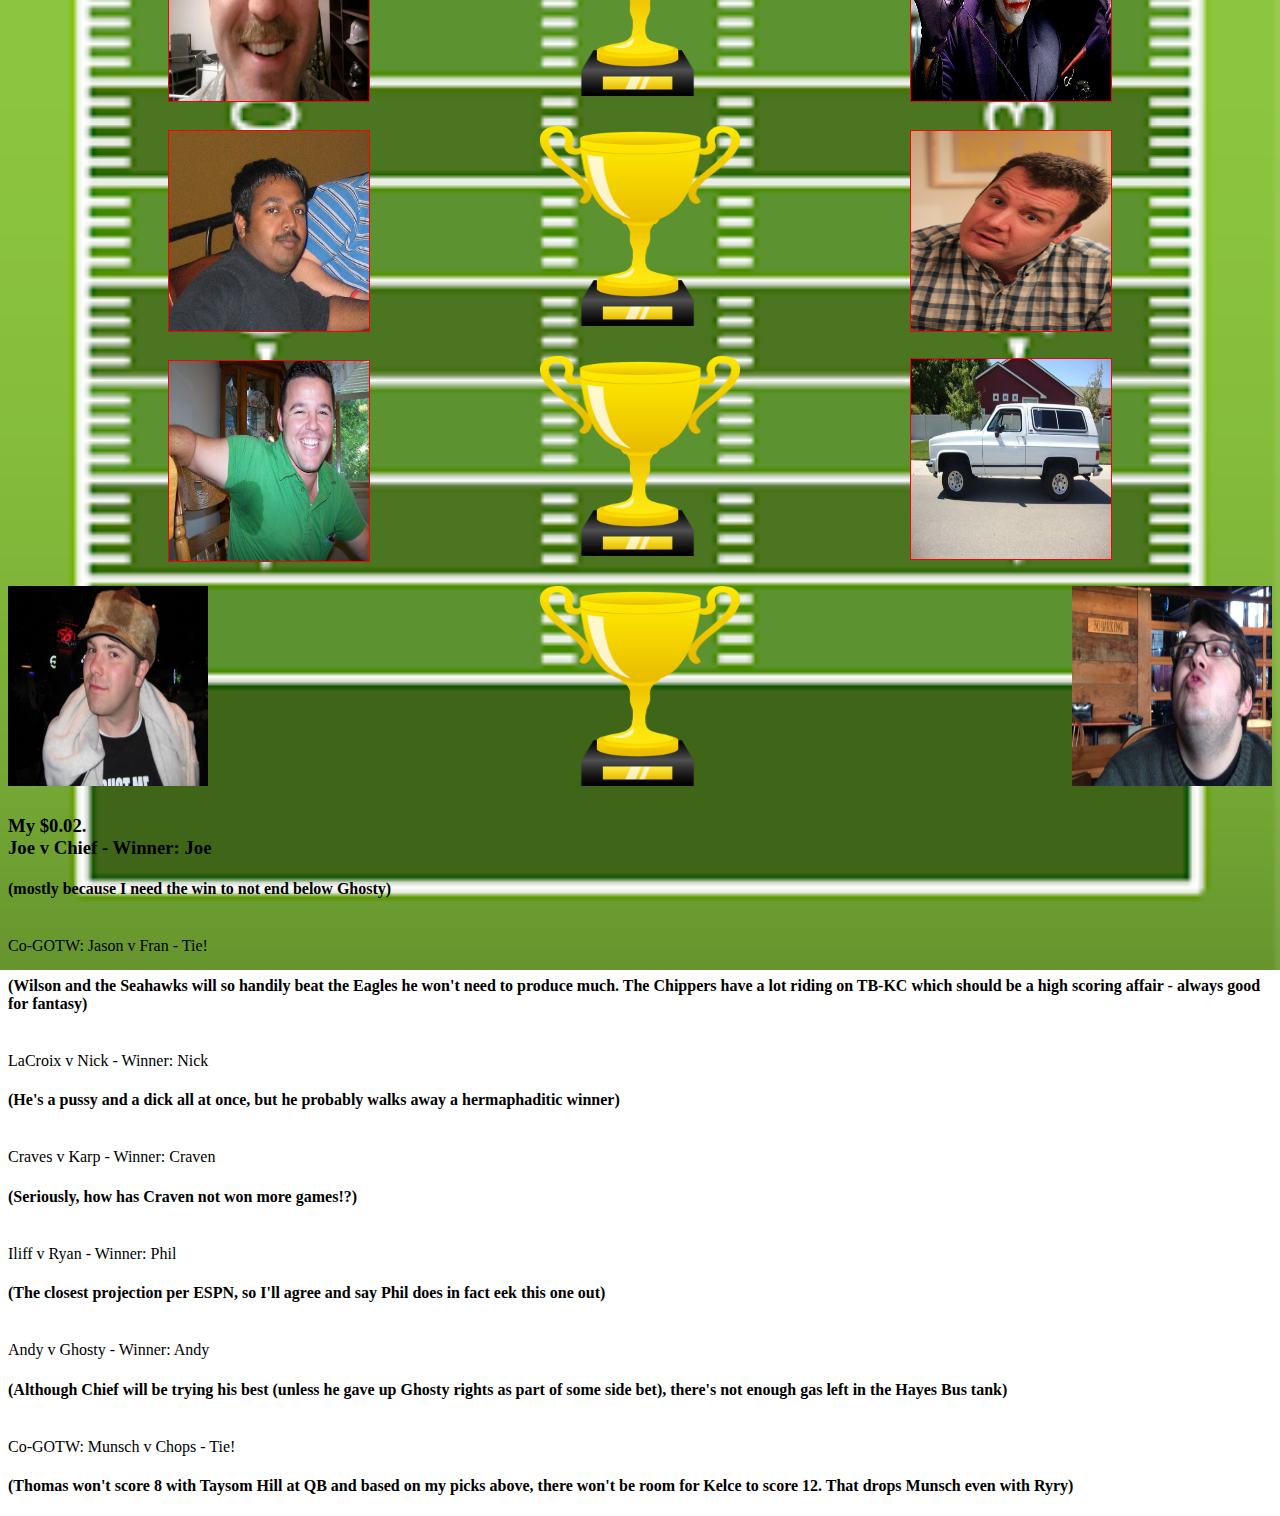
==== commit f82c559f: "Update index.html" ====
--- a/index.html
+++ b/index.html
@@ -130,19 +130,19 @@
 </div>
   <h3> My $0.02.
   <br>
-  Joe v Chief - Winner: Joe <h1>(mostly because I need the win to not end below Ghosty)</h1>
+  Joe v Chief - Winner: Joe <h4>(mostly because I need the win to not end below Ghosty)</h4>
   <br>
-  Co-GOTW: Jason v Fran - Tie! <h1>(Wilson and the Seahawks will so handily beat the Eagles he won't need to produce much. The Chippers have a lot riding on TB-KC which should be a high scoring affair - always good for fantasy)</h1>
+  Co-GOTW: Jason v Fran - Tie! <h4>(Wilson and the Seahawks will so handily beat the Eagles he won't need to produce much. The Chippers have a lot riding on TB-KC which should be a high scoring affair - always good for fantasy)</h4>
   <br>
-  LaCroix v Nick - Winner: Nick <h1>(He's a pussy and a dick all at once, but he probably walks away a hermaphaditic winner)</h1>
+  LaCroix v Nick - Winner: Nick <h4>(He's a pussy and a dick all at once, but he probably walks away a hermaphaditic winner)</h4>
   <br>
-  Craves v Karp - Winner: Craven <h1> (Seriously, how has Craven not won more games!?)</h1>
+  Craves v Karp - Winner: Craven <h4> (Seriously, how has Craven not won more games!?)</h4>
   <br>
-  Iliff v Ryan - Winner: Phil <h1>(The closest projection per ESPN, so I'll agree and say Phil does in fact eek this one out)</h1>
+  Iliff v Ryan - Winner: Phil <h4>(The closest projection per ESPN, so I'll agree and say Phil does in fact eek this one out)</h4>
   <br>
-  Andy v Ghosty - Winner: Andy <h1>(Although Chief will be trying his best (unless he gave up Ghosty rights as part of some side bet), there's not enough gas left in the Hayes Bus tank)</h1>
+  Andy v Ghosty - Winner: Andy <h4>(Although Chief will be trying his best (unless he gave up Ghosty rights as part of some side bet), there's not enough gas left in the Hayes Bus tank)</h4>
   <br>
-  Co-GOTW: Munsch v Chops - Tie! <h1>(Thomas won't score 8 with Taysom Hill at QB and based on my picks above, there won't be room for Kelce to score 12. That drops Munsch even with Ryry)</h1>
+  Co-GOTW: Munsch v Chops - Tie! <h4>(Thomas won't score 8 with Taysom Hill at QB and based on my picks above, there won't be room for Kelce to score 12. That drops Munsch even with Ryry)</h4>
   </h3>
 </body>
 </html>
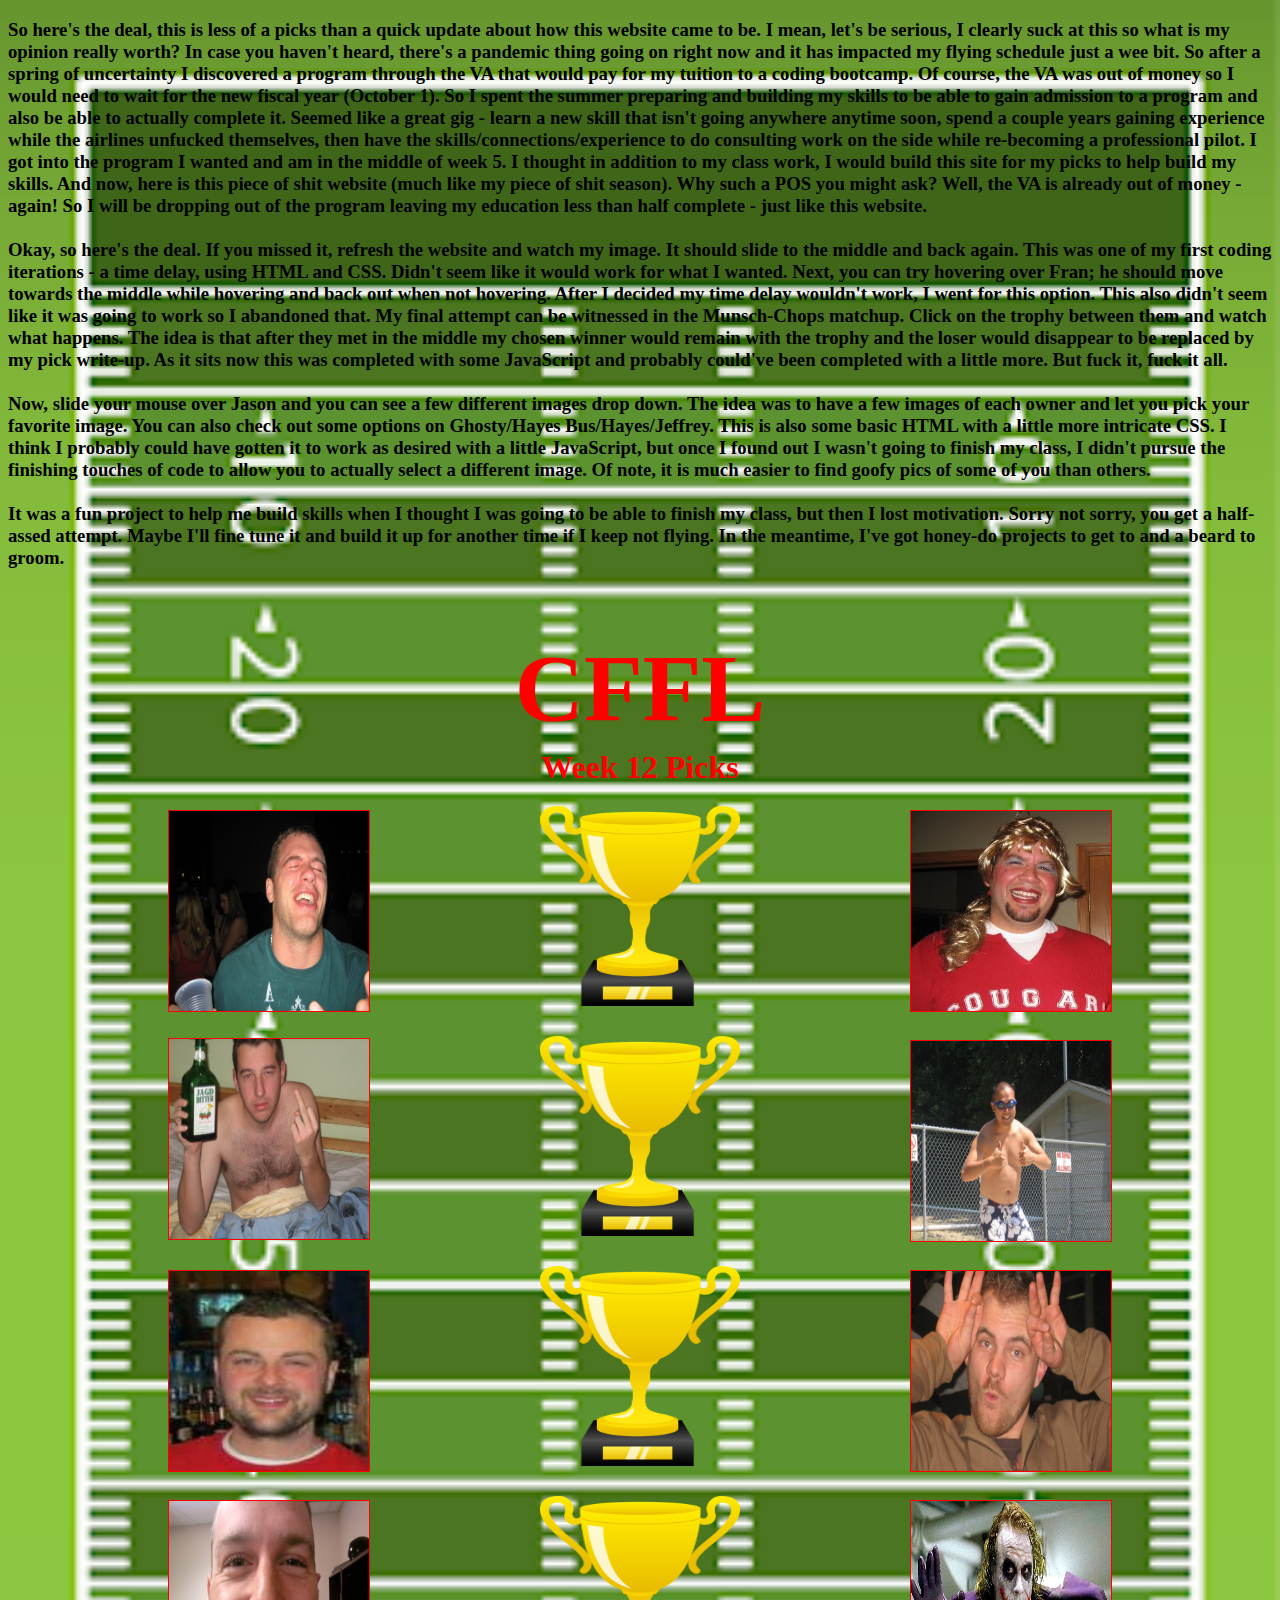
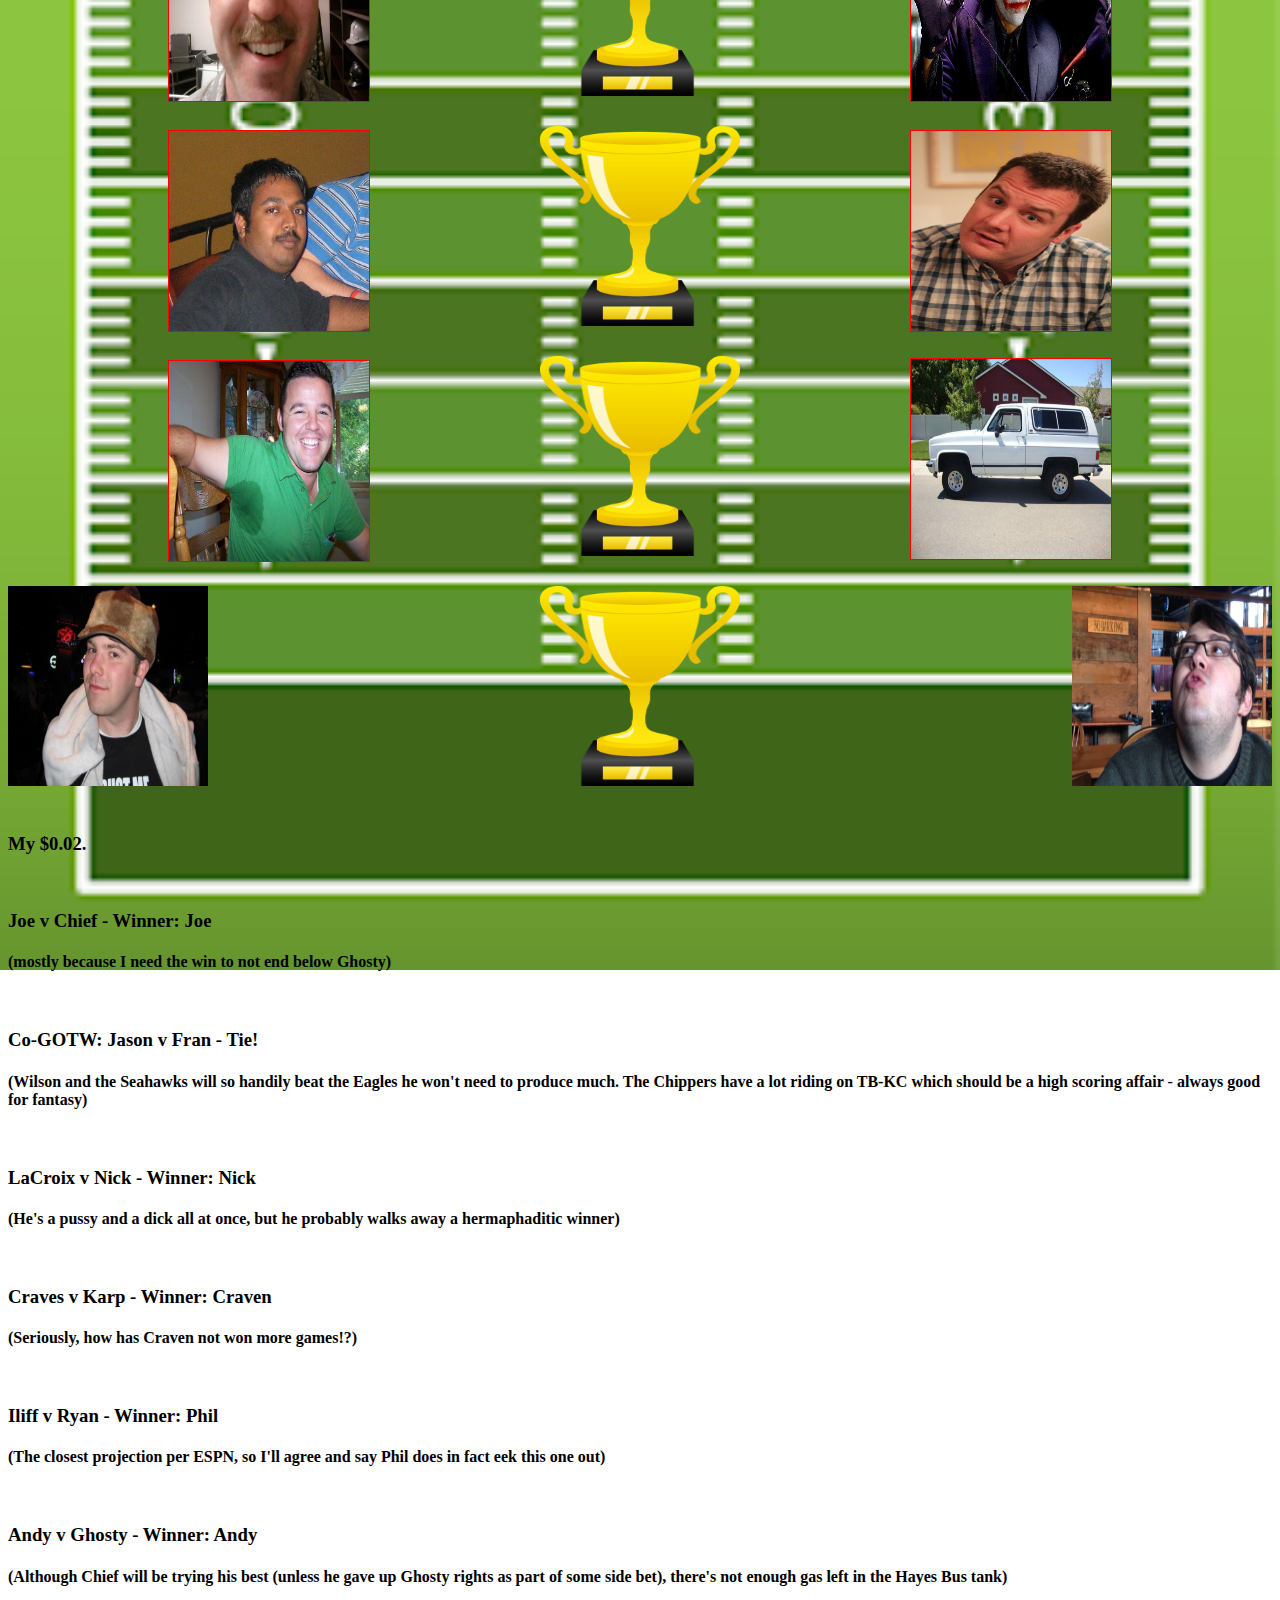
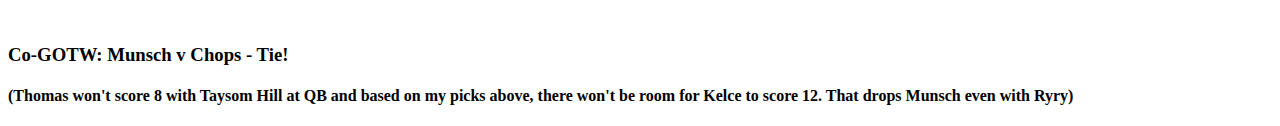
==== commit 062ab016: "Update index.html" ====
--- a/index.html
+++ b/index.html
@@ -128,21 +128,22 @@
 
   </div>
 </div>
-  <h3> My $0.02.
   <br>
-  Joe v Chief - Winner: Joe <h4>(mostly because I need the win to not end below Ghosty)</h4>
+  <h3> My $0.02. </h3>
   <br>
-  Co-GOTW: Jason v Fran - Tie! <h4>(Wilson and the Seahawks will so handily beat the Eagles he won't need to produce much. The Chippers have a lot riding on TB-KC which should be a high scoring affair - always good for fantasy)</h4>
+  <h3>Joe v Chief - Winner: Joe </h3> <h4>(mostly because I need the win to not end below Ghosty)</h4>
   <br>
-  LaCroix v Nick - Winner: Nick <h4>(He's a pussy and a dick all at once, but he probably walks away a hermaphaditic winner)</h4>
+  <h3>Co-GOTW: Jason v Fran - Tie! </h3><h4>(Wilson and the Seahawks will so handily beat the Eagles he won't need to produce much. The Chippers have a lot riding on TB-KC which should be a high scoring affair - always good for fantasy)</h4>
   <br>
-  Craves v Karp - Winner: Craven <h4> (Seriously, how has Craven not won more games!?)</h4>
+  <h3>LaCroix v Nick - Winner: Nick </h3> <h4>(He's a pussy and a dick all at once, but he probably walks away a hermaphaditic winner)</h4>
   <br>
-  Iliff v Ryan - Winner: Phil <h4>(The closest projection per ESPN, so I'll agree and say Phil does in fact eek this one out)</h4>
+  <h3>Craves v Karp - Winner: Craven </h3><h4> (Seriously, how has Craven not won more games!?)</h4>
   <br>
-  Andy v Ghosty - Winner: Andy <h4>(Although Chief will be trying his best (unless he gave up Ghosty rights as part of some side bet), there's not enough gas left in the Hayes Bus tank)</h4>
+  <h3>Iliff v Ryan - Winner: Phil </h3> <h4>(The closest projection per ESPN, so I'll agree and say Phil does in fact eek this one out)</h4>
   <br>
-  Co-GOTW: Munsch v Chops - Tie! <h4>(Thomas won't score 8 with Taysom Hill at QB and based on my picks above, there won't be room for Kelce to score 12. That drops Munsch even with Ryry)</h4>
-  </h3>
+  <h3>Andy v Ghosty - Winner: Andy </h3><h4>(Although Chief will be trying his best (unless he gave up Ghosty rights as part of some side bet), there's not enough gas left in the Hayes Bus tank)</h4>
+  <br>
+  <h3>Co-GOTW: Munsch v Chops - Tie! </h3><h4>(Thomas won't score 8 with Taysom Hill at QB and based on my picks above, there won't be room for Kelce to score 12. That drops Munsch even with Ryry)</h4>
+ 
 </body>
 </html>
